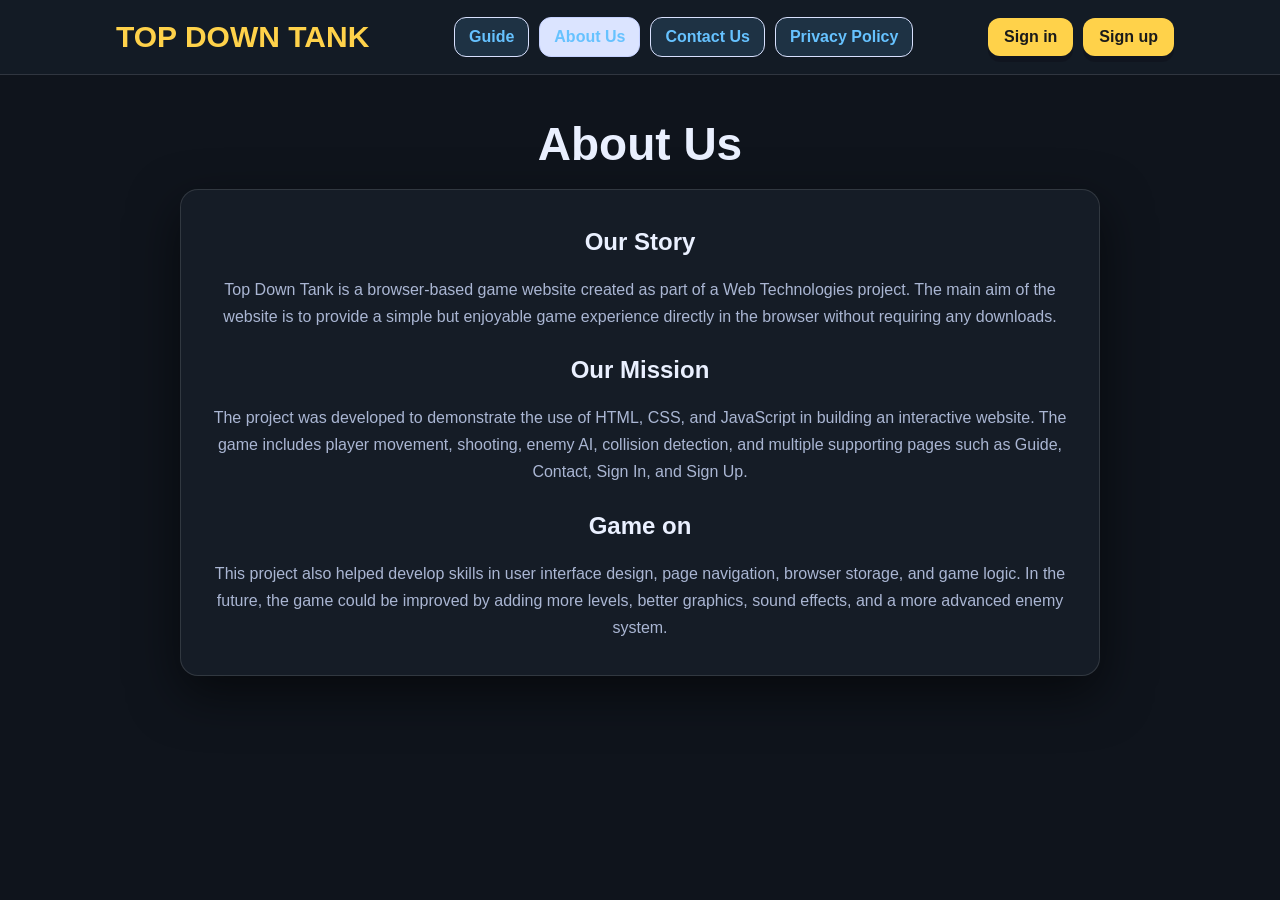
==== about.html @ 3e68424d "Add files via upload" ====
<!doctype html>
<html lang="en">
<head>
  <meta charset="utf-8" />
  <meta name="viewport" content="width=device-width,initial-scale=1" />
  <title>About Us</title>
  <link rel="stylesheet" href="style.css" />
</head>
<body>

<header class="header">
  <div class="header-inner">
    <a class="brand" href="index.html">TOP DOWN TANK</a>

    <nav class="nav">
      <a href="guide.html">Guide</a>
      <a class="active" href="about.html">About Us</a>
      <a href="contact.html">Contact Us</a>
      <a href="privacy.html">Privacy Policy</a>
    </nav>

    <div class="auth">
      <a class="pill" href="signin.html">Sign in</a>
      <a class="pill" href="signup.html">Sign up</a>
    </div>
  </div>
</header>

<main class="main">
  <div class="page">
    <div class="page-title">About Us</div>

    <div class="card" style="text-align:center;">
      <h2>Our Story</h2>
      <p style="color:var(--muted); line-height:1.7;">
        Top Down Tank is a browser-based game website created as part of a Web Technologies project.
         The main aim of the website is to provide a simple but enjoyable game experience 
         directly in the browser without requiring any downloads.
      </p>

      <h2 style="margin-top:26px;">Our Mission</h2>
      <p style="color:var(--muted); line-height:1.7;">
        The project was developed to demonstrate the use of HTML, CSS, 
        and JavaScript in building an interactive website. The game includes player movement,
        shooting, enemy AI, collision detection, and multiple supporting pages such as 
        Guide, Contact, Sign In, and Sign Up.
      </p>

      <h2 style="margin-top:26px;">Game on</h2>
      <p style="color:var(--muted); line-height:1.7;">
        This project also helped develop skills in user interface design, page navigation,
        browser storage, and game logic. In the future, the game could be improved by adding 
        more levels, better graphics, sound effects, and a more advanced enemy system.
      </p>
    </div>
  </div>
</main>



</body>
</html>
---- style.css ----
:root{
  /* Backgrounds */
  --bg:#0f141c;          /* page background (dark like game) */
  --card:#151c26;        /* cards/nav background */
  --text:#eaf0ff;        /* main text */
  --muted:#aab6d3;       /* muted text */
  --line:rgba(255,255,255,0.12);
  --shadow: 0 18px 50px rgba(0,0,0,0.55);

  /* Tabs (nav buttons) */
  --tab:rgba(102,194,255,0.14);   /* blue glow */
  --tabText:#66c2ff;              /* player blue */
  --tabHover:rgba(102,194,255,0.22);

  /* Buttons */
  --btn:#ffd24a;        /* gold like bullets */
  --btnText:#1a1a1a;    /* dark text on gold */

  --radius:18px;
}

*{ box-sizing:border-box; }
body{
  margin:0;
  font-family: Arial, sans-serif;
  background: var(--bg);
  color: var(--text);
}

/* ---------- Header ---------- */
.header{
  background: rgba(21,28,38,0.95);
  border-bottom: 1px solid var(--line);
  backdrop-filter: blur(8px);
}

.header-inner{
  max-width: 1100px;
  margin: 0 auto;
  padding: 14px 16px;
  display:flex;
  align-items:center;
  gap: 14px;
}

/* Logo becomes a nice link */
.brand{
  font-size: 30px;
  font-weight: 900;
  color: #ffd24a;          /* nice brand color */
  text-decoration: none;   /* NOT link style */
  padding: 6px 10px;
  border-radius: 12px;
}
.brand:hover{
  background: var(--tabHover);
}

/* Nav tabs */
.nav{
  flex:1;
  display:flex;
  justify-content:center;
  align-items:center;
  gap: 10px;
}

.nav a, .dropbtn{
  text-decoration:none;  /* no underline */
  color: var(--tabText);
  background: var(--tab);
  border: 1px solid #d9e1ff;
  padding: 10px 14px;
  border-radius: 12px;
  font-weight: 900;
  font-size: 16px;
  cursor:pointer;
}

.nav a:hover, .dropbtn:hover{
  background: var(--tabHover);
}

.nav a.active{
  background:#dbe4ff;
  border-color:#c6d2ff;
}

/* Right auth buttons */
.auth{ display:flex; gap: 10px; }
.auth a{
  text-decoration:none;
}
.pill{
  background: var(--btn);
  color: var(--btnText);
  padding: 10px 16px;
  border-radius: 12px;
  font-weight: 900;
  box-shadow: 0 6px 0 rgba(0,0,0,0.18);
}
.pill:hover{ opacity: 0.92; }

/* ---------- Main Layout ---------- */
.main{
  max-width: 1100px;
  margin: 0 auto;
  padding: 22px 16px 60px;
}

/* “Wireframe style” pages */
.page{
  display:flex;
  flex-direction:column;
  align-items:center;
  gap: 18px;
}

.page-title{
  font-size: 46px;
  font-weight: 900;
  margin: 20px 0 0;
  text-align:center;
}

.card{
  width: min(920px, 96vw);
  background: var(--card);
  border: 1px solid var(--line);
  border-radius: var(--radius);
  box-shadow: var(--shadow);
  padding: 18px;
}

/* Each form row */
.contact-card .row {
  display: flex;
  flex-direction: column;
  align-items: flex-start;
  margin-bottom: 18px;
}

/* Label style */
.contact-card label {
  font-weight: bold;
  margin-bottom: 6px;
}

/* Input and textarea */
.contact-card input,
.contact-card textarea {
  width: 100%;
  padding: 12px;
  border-radius: 12px;
  border: 1px solid #ccc;
  text-align: center; /* text centered inside input */
}

.contact-card button {
  display: block;
  margin: 20px auto 0 auto;   /* auto left & right = center */
}

/* ---------- Game ---------- */
.game-card{
  width: min(920px, 96vw);
  margin: 0 auto;
  padding: 18px;
}

.game-frame{
  width: min(800px, 100%);
  margin: 0 auto;
  background:#fff;
  border: 2px solid #222;
  border-radius: 18px;
  padding: 14px;
}

.game-area{
  position:relative;
  border: 2px solid #222;
  border-radius: 14px;
  overflow:hidden;
  background:#0b1018;
}

canvas{
  width:100%;
  height:auto;
  display:block;
  image-rendering: pixelated;
}

/* Start menu overlay */
.overlay{
  position:absolute;
  inset:0;
  display:grid;
  place-items:center;
  background: rgba(0,0,0,0.55);
}
.hidden{ display:none; }

.overlay-box{
  width: min(420px, 92%);
  background: rgba(20,25,34,0.92);
  border: 1px solid rgba(255,255,255,0.15);
  border-radius: 16px;
  padding: 16px;
  text-align:center;
  color:#fff;
}

.overlay-title{
  font-size: 26px;
  font-weight: 900;
  letter-spacing: 1px;
}
.overlay-sub{
  margin-top: 6px;
  margin-bottom: 12px;
  color: rgba(255,255,255,0.75);
  font-size: 13px;
}

.bigbtn{
  width: 100%;
  padding: 12px 12px;
  border-radius: 12px;
  font-weight: 900;
  border: 1px solid rgba(255,255,255,0.16);
  cursor:pointer;
  margin: 6px 0;
  color:#fff;
  background: rgba(255,210,74,0.18);
}
.bigbtn:hover{ background: rgba(255,210,74,0.24); }

.bigbtn.gray{
  background: rgba(255,255,255,0.10);
}
.bigbtn.gray:hover{ background: rgba(255,255,255,0.14); }

.overlay-hint{
  margin-top: 10px;
  font-size: 12px;
  color: rgba(255,255,255,0.75);
}

/* Info panel under game */
.info-card{
  width: min(920px, 96vw);
  margin: 14px auto 0;
  background: var(--card);
  color: #e8f1ff;
}

.info-top{
  display:flex;
  justify-content:space-between;
  align-items:center;
  gap: 10px;
  flex-wrap: wrap;
  margin-bottom: 10px;
}

.badge{
  background:#111;
  color:#fff;
  padding: 8px 12px;
  border-radius: 999px;
  font-weight: 900;
  font-size: 13px;
}

.info-grid{
  display:grid;
  grid-template-columns: 1fr 1fr;
  gap: 12px;
}

.mini{
  border: 1px solid var(--line);
  border-radius: 14px;
  padding: 12px;
  background: var(--line);
}

.mini h3{
  margin: 0 0 10px;
  font-size: 16px;
}

.line{
  margin: 6px 0;
  color: var(--muted);
  font-size: 14px;
}

.line b{
  color:#66c2ff;
  font-weight:900;
}

.stat{
  margin: 7px 0;
  font-size: 14px;
}

.btn-row{
  margin-top: 10px;
  display:flex;
  gap: 10px;
  flex-wrap: wrap;
}
.smallbtn{
  padding: 10px 14px;
  border-radius: 12px;
  border: 1px solid #cfd6e6;
  background:#fff;
  font-weight: 900;
  cursor:pointer;
}
.smallbtn:hover{ background:#f4f6ff; }

/* ---------- Forms (Contact / Sign in / Sign up) ---------- */
.form{
  width: min(520px, 92vw);
  margin: 0 auto;
  display:flex;
  flex-direction:column;
  gap: 12px;
  padding-top: 8px;
  
}


label{ font-weight: 900; }
input, textarea{
  padding: 12px;
  border-radius: 12px;
  border: 1px solid #cfd6e6;
  font-size: 16px;
  background-color: #d6deea;;
}
textarea{ min-height: 120px; resize: vertical; }

.form-actions{
  display:flex;
  gap: 12px;
  flex-wrap: wrap;
  align-items:center;
}

.primary{
  background:#fff;
  color:black;
  border:none;
  padding: 12px 16px;
  border-radius: 12px;
  font-weight: 900;
  cursor:pointer;
}

.primary:hover{ opacity: 0.92; }

.link{
  color:#2346d9;
  font-weight: 900;
  text-decoration:none;
}
.link:hover{ text-decoration: underline; }

/* Mobile */
@media (max-width: 750px){
  .nav{ flex-wrap: wrap; justify-content:flex-start; }
  .brand{ font-size: 26px; }
  .page-title{ font-size: 36px; }
  .info-grid{ grid-template-columns: 1fr; }
}

.page .form-actions{
  display: block !important;
  text-align: center;
}

.page .primary{
  display: block;
  margin: 0 auto 12px auto;
}

/* Reduce spacing only for sign pages */
.auth-card .row{
  margin-bottom: 8px;   /* smaller than contact */
}
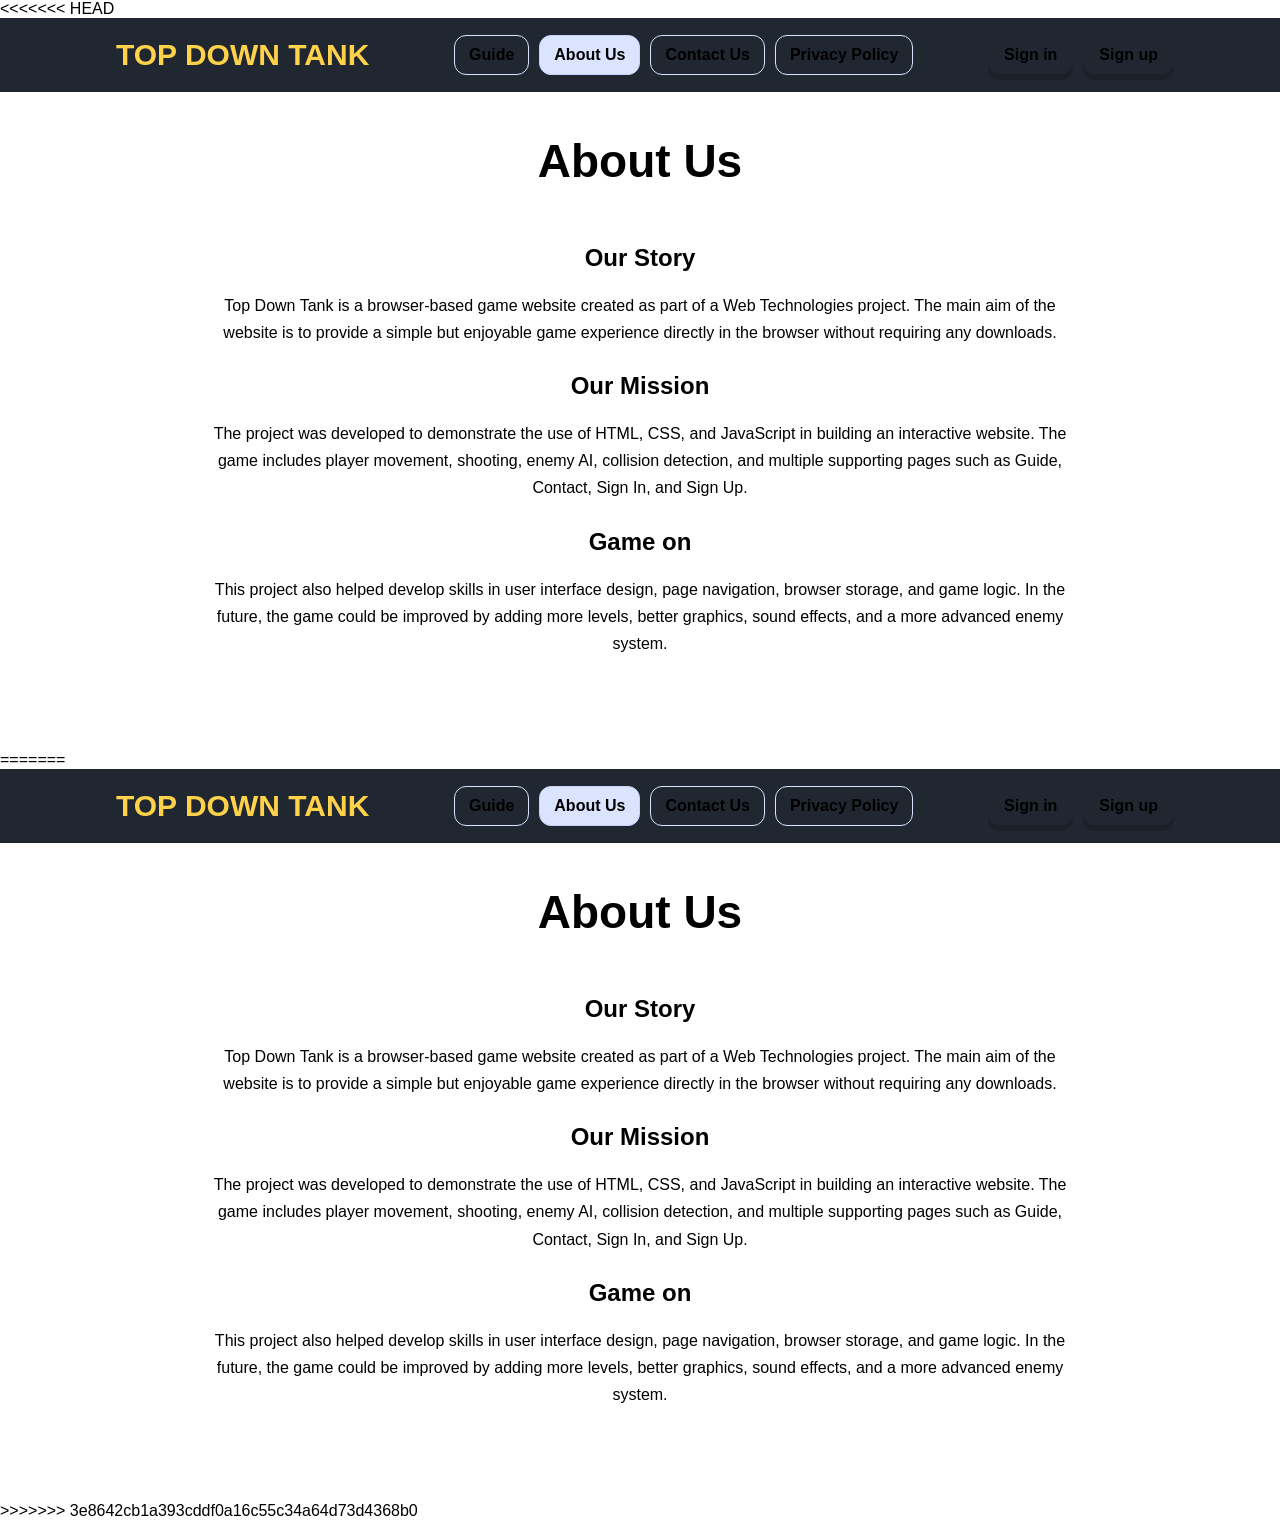
==== commit 856cb305: "Resolve merge conflicts and keep local project version" ====
--- a/about.html
+++ b/about.html
@@ -1,62 +1,126 @@
-<!doctype html>
-<html lang="en">
-<head>
-  <meta charset="utf-8" />
-  <meta name="viewport" content="width=device-width,initial-scale=1" />
-  <title>About Us</title>
-  <link rel="stylesheet" href="style.css" />
-</head>
-<body>
-
-<header class="header">
-  <div class="header-inner">
-    <a class="brand" href="index.html">TOP DOWN TANK</a>
-
-    <nav class="nav">
-      <a href="guide.html">Guide</a>
-      <a class="active" href="about.html">About Us</a>
-      <a href="contact.html">Contact Us</a>
-      <a href="privacy.html">Privacy Policy</a>
-    </nav>
-
-    <div class="auth">
-      <a class="pill" href="signin.html">Sign in</a>
-      <a class="pill" href="signup.html">Sign up</a>
-    </div>
-  </div>
-</header>
-
-<main class="main">
-  <div class="page">
-    <div class="page-title">About Us</div>
-
-    <div class="card" style="text-align:center;">
-      <h2>Our Story</h2>
-      <p style="color:var(--muted); line-height:1.7;">
-        Top Down Tank is a browser-based game website created as part of a Web Technologies project.
-         The main aim of the website is to provide a simple but enjoyable game experience 
-         directly in the browser without requiring any downloads.
-      </p>
-
-      <h2 style="margin-top:26px;">Our Mission</h2>
-      <p style="color:var(--muted); line-height:1.7;">
-        The project was developed to demonstrate the use of HTML, CSS, 
-        and JavaScript in building an interactive website. The game includes player movement,
-        shooting, enemy AI, collision detection, and multiple supporting pages such as 
-        Guide, Contact, Sign In, and Sign Up.
-      </p>
-
-      <h2 style="margin-top:26px;">Game on</h2>
-      <p style="color:var(--muted); line-height:1.7;">
-        This project also helped develop skills in user interface design, page navigation,
-        browser storage, and game logic. In the future, the game could be improved by adding 
-        more levels, better graphics, sound effects, and a more advanced enemy system.
-      </p>
-    </div>
-  </div>
-</main>
-
-
-
-</body>
+<<<<<<< HEAD
+<!doctype html>
+<html lang="en">
+<head>
+  <meta charset="utf-8" />
+  <meta name="viewport" content="width=device-width,initial-scale=1" />
+  <title>About Us</title>
+  <link rel="stylesheet" href="style.css" />
+</head>
+<body>
+
+<header class="header">
+  <div class="header-inner">
+    <a class="brand" href="index.html">TOP DOWN TANK</a>
+
+    <nav class="nav">
+      <a href="guide.html">Guide</a>
+      <a class="active" href="about.html">About Us</a>
+      <a href="contact.html">Contact Us</a>
+      <a href="privacy.html">Privacy Policy</a>
+    </nav>
+
+    <div class="auth">
+      <a class="pill" href="signin.html">Sign in</a>
+      <a class="pill" href="signup.html">Sign up</a>
+    </div>
+  </div>
+</header>
+
+<main class="main">
+  <div class="page">
+    <div class="page-title">About Us</div>
+
+    <div class="card" style="text-align:center;">
+      <h2>Our Story</h2>
+      <p style="color:var(--muted); line-height:1.7;">
+        Top Down Tank is a browser-based game website created as part of a Web Technologies project.
+         The main aim of the website is to provide a simple but enjoyable game experience 
+         directly in the browser without requiring any downloads.
+      </p>
+
+      <h2 style="margin-top:26px;">Our Mission</h2>
+      <p style="color:var(--muted); line-height:1.7;">
+        The project was developed to demonstrate the use of HTML, CSS, 
+        and JavaScript in building an interactive website. The game includes player movement,
+        shooting, enemy AI, collision detection, and multiple supporting pages such as 
+        Guide, Contact, Sign In, and Sign Up.
+      </p>
+
+      <h2 style="margin-top:26px;">Game on</h2>
+      <p style="color:var(--muted); line-height:1.7;">
+        This project also helped develop skills in user interface design, page navigation,
+        browser storage, and game logic. In the future, the game could be improved by adding 
+        more levels, better graphics, sound effects, and a more advanced enemy system.
+      </p>
+    </div>
+  </div>
+</main>
+
+
+
+</body>
+=======
+<!doctype html>
+<html lang="en">
+<head>
+  <meta charset="utf-8" />
+  <meta name="viewport" content="width=device-width,initial-scale=1" />
+  <title>About Us</title>
+  <link rel="stylesheet" href="style.css" />
+</head>
+<body>
+
+<header class="header">
+  <div class="header-inner">
+    <a class="brand" href="index.html">TOP DOWN TANK</a>
+
+    <nav class="nav">
+      <a href="guide.html">Guide</a>
+      <a class="active" href="about.html">About Us</a>
+      <a href="contact.html">Contact Us</a>
+      <a href="privacy.html">Privacy Policy</a>
+    </nav>
+
+    <div class="auth">
+      <a class="pill" href="signin.html">Sign in</a>
+      <a class="pill" href="signup.html">Sign up</a>
+    </div>
+  </div>
+</header>
+
+<main class="main">
+  <div class="page">
+    <div class="page-title">About Us</div>
+
+    <div class="card" style="text-align:center;">
+      <h2>Our Story</h2>
+      <p style="color:var(--muted); line-height:1.7;">
+        Top Down Tank is a browser-based game website created as part of a Web Technologies project.
+         The main aim of the website is to provide a simple but enjoyable game experience 
+         directly in the browser without requiring any downloads.
+      </p>
+
+      <h2 style="margin-top:26px;">Our Mission</h2>
+      <p style="color:var(--muted); line-height:1.7;">
+        The project was developed to demonstrate the use of HTML, CSS, 
+        and JavaScript in building an interactive website. The game includes player movement,
+        shooting, enemy AI, collision detection, and multiple supporting pages such as 
+        Guide, Contact, Sign In, and Sign Up.
+      </p>
+
+      <h2 style="margin-top:26px;">Game on</h2>
+      <p style="color:var(--muted); line-height:1.7;">
+        This project also helped develop skills in user interface design, page navigation,
+        browser storage, and game logic. In the future, the game could be improved by adding 
+        more levels, better graphics, sound effects, and a more advanced enemy system.
+      </p>
+    </div>
+  </div>
+</main>
+
+
+
+</body>
+>>>>>>> 3e8642cb1a393cddf0a16c55c34a64d73d4368b0
 </html>
--- a/style.css
+++ b/style.css
@@ -1,396 +1,794 @@
-:root{
-  /* Backgrounds */
-  --bg:#0f141c;          /* page background (dark like game) */
-  --card:#151c26;        /* cards/nav background */
-  --text:#eaf0ff;        /* main text */
-  --muted:#aab6d3;       /* muted text */
-  --line:rgba(255,255,255,0.12);
-  --shadow: 0 18px 50px rgba(0,0,0,0.55);
-
-  /* Tabs (nav buttons) */
-  --tab:rgba(102,194,255,0.14);   /* blue glow */
-  --tabText:#66c2ff;              /* player blue */
-  --tabHover:rgba(102,194,255,0.22);
-
-  /* Buttons */
-  --btn:#ffd24a;        /* gold like bullets */
-  --btnText:#1a1a1a;    /* dark text on gold */
-
-  --radius:18px;
-}
-
-*{ box-sizing:border-box; }
-body{
-  margin:0;
-  font-family: Arial, sans-serif;
-  background: var(--bg);
-  color: var(--text);
-}
-
-/* ---------- Header ---------- */
-.header{
-  background: rgba(21,28,38,0.95);
-  border-bottom: 1px solid var(--line);
-  backdrop-filter: blur(8px);
-}
-
-.header-inner{
-  max-width: 1100px;
-  margin: 0 auto;
-  padding: 14px 16px;
-  display:flex;
-  align-items:center;
-  gap: 14px;
-}
-
-/* Logo becomes a nice link */
-.brand{
-  font-size: 30px;
-  font-weight: 900;
-  color: #ffd24a;          /* nice brand color */
-  text-decoration: none;   /* NOT link style */
-  padding: 6px 10px;
-  border-radius: 12px;
-}
-.brand:hover{
-  background: var(--tabHover);
-}
-
-/* Nav tabs */
-.nav{
-  flex:1;
-  display:flex;
-  justify-content:center;
-  align-items:center;
-  gap: 10px;
-}
-
-.nav a, .dropbtn{
-  text-decoration:none;  /* no underline */
-  color: var(--tabText);
-  background: var(--tab);
-  border: 1px solid #d9e1ff;
-  padding: 10px 14px;
-  border-radius: 12px;
-  font-weight: 900;
-  font-size: 16px;
-  cursor:pointer;
-}
-
-.nav a:hover, .dropbtn:hover{
-  background: var(--tabHover);
-}
-
-.nav a.active{
-  background:#dbe4ff;
-  border-color:#c6d2ff;
-}
-
-/* Right auth buttons */
-.auth{ display:flex; gap: 10px; }
-.auth a{
-  text-decoration:none;
-}
-.pill{
-  background: var(--btn);
-  color: var(--btnText);
-  padding: 10px 16px;
-  border-radius: 12px;
-  font-weight: 900;
-  box-shadow: 0 6px 0 rgba(0,0,0,0.18);
-}
-.pill:hover{ opacity: 0.92; }
-
-/* ---------- Main Layout ---------- */
-.main{
-  max-width: 1100px;
-  margin: 0 auto;
-  padding: 22px 16px 60px;
-}
-
-/* “Wireframe style” pages */
-.page{
-  display:flex;
-  flex-direction:column;
-  align-items:center;
-  gap: 18px;
-}
-
-.page-title{
-  font-size: 46px;
-  font-weight: 900;
-  margin: 20px 0 0;
-  text-align:center;
-}
-
-.card{
-  width: min(920px, 96vw);
-  background: var(--card);
-  border: 1px solid var(--line);
-  border-radius: var(--radius);
-  box-shadow: var(--shadow);
-  padding: 18px;
-}
-
-/* Each form row */
-.contact-card .row {
-  display: flex;
-  flex-direction: column;
-  align-items: flex-start;
-  margin-bottom: 18px;
-}
-
-/* Label style */
-.contact-card label {
-  font-weight: bold;
-  margin-bottom: 6px;
-}
-
-/* Input and textarea */
-.contact-card input,
-.contact-card textarea {
-  width: 100%;
-  padding: 12px;
-  border-radius: 12px;
-  border: 1px solid #ccc;
-  text-align: center; /* text centered inside input */
-}
-
-.contact-card button {
-  display: block;
-  margin: 20px auto 0 auto;   /* auto left & right = center */
-}
-
-/* ---------- Game ---------- */
-.game-card{
-  width: min(920px, 96vw);
-  margin: 0 auto;
-  padding: 18px;
-}
-
-.game-frame{
-  width: min(800px, 100%);
-  margin: 0 auto;
-  background:#fff;
-  border: 2px solid #222;
-  border-radius: 18px;
-  padding: 14px;
-}
-
-.game-area{
-  position:relative;
-  border: 2px solid #222;
-  border-radius: 14px;
-  overflow:hidden;
-  background:#0b1018;
-}
-
-canvas{
-  width:100%;
-  height:auto;
-  display:block;
-  image-rendering: pixelated;
-}
-
-/* Start menu overlay */
-.overlay{
-  position:absolute;
-  inset:0;
-  display:grid;
-  place-items:center;
-  background: rgba(0,0,0,0.55);
-}
-.hidden{ display:none; }
-
-.overlay-box{
-  width: min(420px, 92%);
-  background: rgba(20,25,34,0.92);
-  border: 1px solid rgba(255,255,255,0.15);
-  border-radius: 16px;
-  padding: 16px;
-  text-align:center;
-  color:#fff;
-}
-
-.overlay-title{
-  font-size: 26px;
-  font-weight: 900;
-  letter-spacing: 1px;
-}
-.overlay-sub{
-  margin-top: 6px;
-  margin-bottom: 12px;
-  color: rgba(255,255,255,0.75);
-  font-size: 13px;
-}
-
-.bigbtn{
-  width: 100%;
-  padding: 12px 12px;
-  border-radius: 12px;
-  font-weight: 900;
-  border: 1px solid rgba(255,255,255,0.16);
-  cursor:pointer;
-  margin: 6px 0;
-  color:#fff;
-  background: rgba(255,210,74,0.18);
-}
-.bigbtn:hover{ background: rgba(255,210,74,0.24); }
-
-.bigbtn.gray{
-  background: rgba(255,255,255,0.10);
-}
-.bigbtn.gray:hover{ background: rgba(255,255,255,0.14); }
-
-.overlay-hint{
-  margin-top: 10px;
-  font-size: 12px;
-  color: rgba(255,255,255,0.75);
-}
-
-/* Info panel under game */
-.info-card{
-  width: min(920px, 96vw);
-  margin: 14px auto 0;
-  background: var(--card);
-  color: #e8f1ff;
-}
-
-.info-top{
-  display:flex;
-  justify-content:space-between;
-  align-items:center;
-  gap: 10px;
-  flex-wrap: wrap;
-  margin-bottom: 10px;
-}
-
-.badge{
-  background:#111;
-  color:#fff;
-  padding: 8px 12px;
-  border-radius: 999px;
-  font-weight: 900;
-  font-size: 13px;
-}
-
-.info-grid{
-  display:grid;
-  grid-template-columns: 1fr 1fr;
-  gap: 12px;
-}
-
-.mini{
-  border: 1px solid var(--line);
-  border-radius: 14px;
-  padding: 12px;
-  background: var(--line);
-}
-
-.mini h3{
-  margin: 0 0 10px;
-  font-size: 16px;
-}
-
-.line{
-  margin: 6px 0;
-  color: var(--muted);
-  font-size: 14px;
-}
-
-.line b{
-  color:#66c2ff;
-  font-weight:900;
-}
-
-.stat{
-  margin: 7px 0;
-  font-size: 14px;
-}
-
-.btn-row{
-  margin-top: 10px;
-  display:flex;
-  gap: 10px;
-  flex-wrap: wrap;
-}
-.smallbtn{
-  padding: 10px 14px;
-  border-radius: 12px;
-  border: 1px solid #cfd6e6;
-  background:#fff;
-  font-weight: 900;
-  cursor:pointer;
-}
-.smallbtn:hover{ background:#f4f6ff; }
-
-/* ---------- Forms (Contact / Sign in / Sign up) ---------- */
-.form{
-  width: min(520px, 92vw);
-  margin: 0 auto;
-  display:flex;
-  flex-direction:column;
-  gap: 12px;
-  padding-top: 8px;
-  
-}
-
-
-label{ font-weight: 900; }
-input, textarea{
-  padding: 12px;
-  border-radius: 12px;
-  border: 1px solid #cfd6e6;
-  font-size: 16px;
-  background-color: #d6deea;;
-}
-textarea{ min-height: 120px; resize: vertical; }
-
-.form-actions{
-  display:flex;
-  gap: 12px;
-  flex-wrap: wrap;
-  align-items:center;
-}
-
-.primary{
-  background:#fff;
-  color:black;
-  border:none;
-  padding: 12px 16px;
-  border-radius: 12px;
-  font-weight: 900;
-  cursor:pointer;
-}
-
-.primary:hover{ opacity: 0.92; }
-
-.link{
-  color:#2346d9;
-  font-weight: 900;
-  text-decoration:none;
-}
-.link:hover{ text-decoration: underline; }
-
-/* Mobile */
-@media (max-width: 750px){
-  .nav{ flex-wrap: wrap; justify-content:flex-start; }
-  .brand{ font-size: 26px; }
-  .page-title{ font-size: 36px; }
-  .info-grid{ grid-template-columns: 1fr; }
-}
-
-.page .form-actions{
-  display: block !important;
-  text-align: center;
-}
-
-.page .primary{
-  display: block;
-  margin: 0 auto 12px auto;
-}
-
-/* Reduce spacing only for sign pages */
-.auth-card .row{
-  margin-bottom: 8px;   /* smaller than contact */
+<<<<<<< HEAD
+:root{
+  /* Backgrounds */
+  --bg:#0f141c;          /* page background (dark like game) */
+  --card:#151c26;        /* cards/nav background */
+  --text:#eaf0ff;        /* main text */
+  --muted:#aab6d3;       /* muted text */
+  --line:rgba(255,255,255,0.12);
+  --shadow: 0 18px 50px rgba(0,0,0,0.55);
+
+  /* Tabs (nav buttons) */
+  --tab:rgba(102,194,255,0.14);   /* blue glow */
+  --tabText:#66c2ff;              /* player blue */
+  --tabHover:rgba(102,194,255,0.22);
+
+  /* Buttons */
+  --btn:#ffd24a;        /* gold like bullets */
+  --btnText:#1a1a1a;    /* dark text on gold */
+
+  --radius:18px;
+}
+
+*{ box-sizing:border-box; }
+body{
+  margin:0;
+  font-family: Arial, sans-serif;
+  background: var(--bg);
+  color: var(--text);
+}
+
+/* ---------- Header ---------- */
+.header{
+  background: rgba(21,28,38,0.95);
+  border-bottom: 1px solid var(--line);
+  backdrop-filter: blur(8px);
+}
+
+.header-inner{
+  max-width: 1100px;
+  margin: 0 auto;
+  padding: 14px 16px;
+  display:flex;
+  align-items:center;
+  gap: 14px;
+}
+
+/* Logo becomes a nice link */
+.brand{
+  font-size: 30px;
+  font-weight: 900;
+  color: #ffd24a;          /* nice brand color */
+  text-decoration: none;   /* NOT link style */
+  padding: 6px 10px;
+  border-radius: 12px;
+}
+.brand:hover{
+  background: var(--tabHover);
+}
+
+/* Nav tabs */
+.nav{
+  flex:1;
+  display:flex;
+  justify-content:center;
+  align-items:center;
+  gap: 10px;
+}
+
+.nav a, .dropbtn{
+  text-decoration:none;  /* no underline */
+  color: var(--tabText);
+  background: var(--tab);
+  border: 1px solid #d9e1ff;
+  padding: 10px 14px;
+  border-radius: 12px;
+  font-weight: 900;
+  font-size: 16px;
+  cursor:pointer;
+}
+
+.nav a:hover, .dropbtn:hover{
+  background: var(--tabHover);
+}
+
+.nav a.active{
+  background:#dbe4ff;
+  border-color:#c6d2ff;
+}
+
+/* Right auth buttons */
+.auth{ display:flex; gap: 10px; }
+.auth a{
+  text-decoration:none;
+}
+.pill{
+  background: var(--btn);
+  color: var(--btnText);
+  padding: 10px 16px;
+  border-radius: 12px;
+  font-weight: 900;
+  box-shadow: 0 6px 0 rgba(0,0,0,0.18);
+}
+.pill:hover{ opacity: 0.92; }
+
+/* ---------- Main Layout ---------- */
+.main{
+  max-width: 1100px;
+  margin: 0 auto;
+  padding: 22px 16px 60px;
+}
+
+/* “Wireframe style” pages */
+.page{
+  display:flex;
+  flex-direction:column;
+  align-items:center;
+  gap: 18px;
+}
+
+.page-title{
+  font-size: 46px;
+  font-weight: 900;
+  margin: 20px 0 0;
+  text-align:center;
+}
+
+.card{
+  width: min(920px, 96vw);
+  background: var(--card);
+  border: 1px solid var(--line);
+  border-radius: var(--radius);
+  box-shadow: var(--shadow);
+  padding: 18px;
+}
+
+/* Each form row */
+.contact-card .row {
+  display: flex;
+  flex-direction: column;
+  align-items: flex-start;
+  margin-bottom: 18px;
+}
+
+/* Label style */
+.contact-card label {
+  font-weight: bold;
+  margin-bottom: 6px;
+}
+
+/* Input and textarea */
+.contact-card input,
+.contact-card textarea {
+  width: 100%;
+  padding: 12px;
+  border-radius: 12px;
+  border: 1px solid #ccc;
+  text-align: center; /* text centered inside input */
+}
+
+.contact-card button {
+  display: block;
+  margin: 20px auto 0 auto;   /* auto left & right = center */
+}
+
+/* ---------- Game ---------- */
+.game-card{
+  width: min(920px, 96vw);
+  margin: 0 auto;
+  padding: 18px;
+}
+
+.game-frame{
+  width: min(800px, 100%);
+  margin: 0 auto;
+  background:#fff;
+  border: 2px solid #222;
+  border-radius: 18px;
+  padding: 14px;
+}
+
+.game-area{
+  position:relative;
+  border: 2px solid #222;
+  border-radius: 14px;
+  overflow:hidden;
+  background:#0b1018;
+}
+
+canvas{
+  width:100%;
+  height:auto;
+  display:block;
+  image-rendering: pixelated;
+}
+
+/* Start menu overlay */
+.overlay{
+  position:absolute;
+  inset:0;
+  display:grid;
+  place-items:center;
+  background: rgba(0,0,0,0.55);
+}
+.hidden{ display:none; }
+
+.overlay-box{
+  width: min(420px, 92%);
+  background: rgba(20,25,34,0.92);
+  border: 1px solid rgba(255,255,255,0.15);
+  border-radius: 16px;
+  padding: 16px;
+  text-align:center;
+  color:#fff;
+}
+
+.overlay-title{
+  font-size: 26px;
+  font-weight: 900;
+  letter-spacing: 1px;
+}
+.overlay-sub{
+  margin-top: 6px;
+  margin-bottom: 12px;
+  color: rgba(255,255,255,0.75);
+  font-size: 13px;
+}
+
+.bigbtn{
+  width: 100%;
+  padding: 12px 12px;
+  border-radius: 12px;
+  font-weight: 900;
+  border: 1px solid rgba(255,255,255,0.16);
+  cursor:pointer;
+  margin: 6px 0;
+  color:#fff;
+  background: rgba(255,210,74,0.18);
+}
+.bigbtn:hover{ background: rgba(255,210,74,0.24); }
+
+.bigbtn.gray{
+  background: rgba(255,255,255,0.10);
+}
+.bigbtn.gray:hover{ background: rgba(255,255,255,0.14); }
+
+.overlay-hint{
+  margin-top: 10px;
+  font-size: 12px;
+  color: rgba(255,255,255,0.75);
+}
+
+/* Info panel under game */
+.info-card{
+  width: min(920px, 96vw);
+  margin: 14px auto 0;
+  background: var(--card);
+  color: #e8f1ff;
+}
+
+.info-top{
+  display:flex;
+  justify-content:space-between;
+  align-items:center;
+  gap: 10px;
+  flex-wrap: wrap;
+  margin-bottom: 10px;
+}
+
+.badge{
+  background:#111;
+  color:#fff;
+  padding: 8px 12px;
+  border-radius: 999px;
+  font-weight: 900;
+  font-size: 13px;
+}
+
+.info-grid{
+  display:grid;
+  grid-template-columns: 1fr 1fr;
+  gap: 12px;
+}
+
+.mini{
+  border: 1px solid var(--line);
+  border-radius: 14px;
+  padding: 12px;
+  background: var(--line);
+}
+
+.mini h3{
+  margin: 0 0 10px;
+  font-size: 16px;
+}
+
+.line{
+  margin: 6px 0;
+  color: var(--muted);
+  font-size: 14px;
+}
+
+.line b{
+  color:#66c2ff;
+  font-weight:900;
+}
+
+.stat{
+  margin: 7px 0;
+  font-size: 14px;
+}
+
+.btn-row{
+  margin-top: 10px;
+  display:flex;
+  gap: 10px;
+  flex-wrap: wrap;
+}
+.smallbtn{
+  padding: 10px 14px;
+  border-radius: 12px;
+  border: 1px solid #cfd6e6;
+  background:#fff;
+  font-weight: 900;
+  cursor:pointer;
+}
+.smallbtn:hover{ background:#f4f6ff; }
+
+/* ---------- Forms (Contact / Sign in / Sign up) ---------- */
+.form{
+  width: min(520px, 92vw);
+  margin: 0 auto;
+  display:flex;
+  flex-direction:column;
+  gap: 12px;
+  padding-top: 8px;
+  
+}
+
+
+label{ font-weight: 900; }
+input, textarea{
+  padding: 12px;
+  border-radius: 12px;
+  border: 1px solid #cfd6e6;
+  font-size: 16px;
+  background-color: #d6deea;;
+}
+textarea{ min-height: 120px; resize: vertical; }
+
+.form-actions{
+  display:flex;
+  gap: 12px;
+  flex-wrap: wrap;
+  align-items:center;
+}
+
+.primary{
+  background:#fff;
+  color:black;
+  border:none;
+  padding: 12px 16px;
+  border-radius: 12px;
+  font-weight: 900;
+  cursor:pointer;
+}
+
+.primary:hover{ opacity: 0.92; }
+
+.link{
+  color:#2346d9;
+  font-weight: 900;
+  text-decoration:none;
+}
+.link:hover{ text-decoration: underline; }
+
+/* Mobile */
+@media (max-width: 750px){
+  .nav{ flex-wrap: wrap; justify-content:flex-start; }
+  .brand{ font-size: 26px; }
+  .page-title{ font-size: 36px; }
+  .info-grid{ grid-template-columns: 1fr; }
+}
+
+.page .form-actions{
+  display: block !important;
+  text-align: center;
+}
+
+.page .primary{
+  display: block;
+  margin: 0 auto 12px auto;
+}
+
+/* Reduce spacing only for sign pages */
+.auth-card .row{
+  margin-bottom: 8px;   /* smaller than contact */
+=======
+:root{
+  /* Backgrounds */
+  --bg:#0f141c;          /* page background (dark like game) */
+  --card:#151c26;        /* cards/nav background */
+  --text:#eaf0ff;        /* main text */
+  --muted:#aab6d3;       /* muted text */
+  --line:rgba(255,255,255,0.12);
+  --shadow: 0 18px 50px rgba(0,0,0,0.55);
+
+  /* Tabs (nav buttons) */
+  --tab:rgba(102,194,255,0.14);   /* blue glow */
+  --tabText:#66c2ff;              /* player blue */
+  --tabHover:rgba(102,194,255,0.22);
+
+  /* Buttons */
+  --btn:#ffd24a;        /* gold like bullets */
+  --btnText:#1a1a1a;    /* dark text on gold */
+
+  --radius:18px;
+}
+
+*{ box-sizing:border-box; }
+body{
+  margin:0;
+  font-family: Arial, sans-serif;
+  background: var(--bg);
+  color: var(--text);
+}
+
+/* ---------- Header ---------- */
+.header{
+  background: rgba(21,28,38,0.95);
+  border-bottom: 1px solid var(--line);
+  backdrop-filter: blur(8px);
+}
+
+.header-inner{
+  max-width: 1100px;
+  margin: 0 auto;
+  padding: 14px 16px;
+  display:flex;
+  align-items:center;
+  gap: 14px;
+}
+
+/* Logo becomes a nice link */
+.brand{
+  font-size: 30px;
+  font-weight: 900;
+  color: #ffd24a;          /* nice brand color */
+  text-decoration: none;   /* NOT link style */
+  padding: 6px 10px;
+  border-radius: 12px;
+}
+.brand:hover{
+  background: var(--tabHover);
+}
+
+/* Nav tabs */
+.nav{
+  flex:1;
+  display:flex;
+  justify-content:center;
+  align-items:center;
+  gap: 10px;
+}
+
+.nav a, .dropbtn{
+  text-decoration:none;  /* no underline */
+  color: var(--tabText);
+  background: var(--tab);
+  border: 1px solid #d9e1ff;
+  padding: 10px 14px;
+  border-radius: 12px;
+  font-weight: 900;
+  font-size: 16px;
+  cursor:pointer;
+}
+
+.nav a:hover, .dropbtn:hover{
+  background: var(--tabHover);
+}
+
+.nav a.active{
+  background:#dbe4ff;
+  border-color:#c6d2ff;
+}
+
+/* Right auth buttons */
+.auth{ display:flex; gap: 10px; }
+.auth a{
+  text-decoration:none;
+}
+.pill{
+  background: var(--btn);
+  color: var(--btnText);
+  padding: 10px 16px;
+  border-radius: 12px;
+  font-weight: 900;
+  box-shadow: 0 6px 0 rgba(0,0,0,0.18);
+}
+.pill:hover{ opacity: 0.92; }
+
+/* ---------- Main Layout ---------- */
+.main{
+  max-width: 1100px;
+  margin: 0 auto;
+  padding: 22px 16px 60px;
+}
+
+/* “Wireframe style” pages */
+.page{
+  display:flex;
+  flex-direction:column;
+  align-items:center;
+  gap: 18px;
+}
+
+.page-title{
+  font-size: 46px;
+  font-weight: 900;
+  margin: 20px 0 0;
+  text-align:center;
+}
+
+.card{
+  width: min(920px, 96vw);
+  background: var(--card);
+  border: 1px solid var(--line);
+  border-radius: var(--radius);
+  box-shadow: var(--shadow);
+  padding: 18px;
+}
+
+/* Each form row */
+.contact-card .row {
+  display: flex;
+  flex-direction: column;
+  align-items: flex-start;
+  margin-bottom: 18px;
+}
+
+/* Label style */
+.contact-card label {
+  font-weight: bold;
+  margin-bottom: 6px;
+}
+
+/* Input and textarea */
+.contact-card input,
+.contact-card textarea {
+  width: 100%;
+  padding: 12px;
+  border-radius: 12px;
+  border: 1px solid #ccc;
+  text-align: center; /* text centered inside input */
+}
+
+.contact-card button {
+  display: block;
+  margin: 20px auto 0 auto;   /* auto left & right = center */
+}
+
+/* ---------- Game ---------- */
+.game-card{
+  width: min(920px, 96vw);
+  margin: 0 auto;
+  padding: 18px;
+}
+
+.game-frame{
+  width: min(800px, 100%);
+  margin: 0 auto;
+  background:#fff;
+  border: 2px solid #222;
+  border-radius: 18px;
+  padding: 14px;
+}
+
+.game-area{
+  position:relative;
+  border: 2px solid #222;
+  border-radius: 14px;
+  overflow:hidden;
+  background:#0b1018;
+}
+
+canvas{
+  width:100%;
+  height:auto;
+  display:block;
+  image-rendering: pixelated;
+}
+
+/* Start menu overlay */
+.overlay{
+  position:absolute;
+  inset:0;
+  display:grid;
+  place-items:center;
+  background: rgba(0,0,0,0.55);
+}
+.hidden{ display:none; }
+
+.overlay-box{
+  width: min(420px, 92%);
+  background: rgba(20,25,34,0.92);
+  border: 1px solid rgba(255,255,255,0.15);
+  border-radius: 16px;
+  padding: 16px;
+  text-align:center;
+  color:#fff;
+}
+
+.overlay-title{
+  font-size: 26px;
+  font-weight: 900;
+  letter-spacing: 1px;
+}
+.overlay-sub{
+  margin-top: 6px;
+  margin-bottom: 12px;
+  color: rgba(255,255,255,0.75);
+  font-size: 13px;
+}
+
+.bigbtn{
+  width: 100%;
+  padding: 12px 12px;
+  border-radius: 12px;
+  font-weight: 900;
+  border: 1px solid rgba(255,255,255,0.16);
+  cursor:pointer;
+  margin: 6px 0;
+  color:#fff;
+  background: rgba(255,210,74,0.18);
+}
+.bigbtn:hover{ background: rgba(255,210,74,0.24); }
+
+.bigbtn.gray{
+  background: rgba(255,255,255,0.10);
+}
+.bigbtn.gray:hover{ background: rgba(255,255,255,0.14); }
+
+.overlay-hint{
+  margin-top: 10px;
+  font-size: 12px;
+  color: rgba(255,255,255,0.75);
+}
+
+/* Info panel under game */
+.info-card{
+  width: min(920px, 96vw);
+  margin: 14px auto 0;
+  background: var(--card);
+  color: #e8f1ff;
+}
+
+.info-top{
+  display:flex;
+  justify-content:space-between;
+  align-items:center;
+  gap: 10px;
+  flex-wrap: wrap;
+  margin-bottom: 10px;
+}
+
+.badge{
+  background:#111;
+  color:#fff;
+  padding: 8px 12px;
+  border-radius: 999px;
+  font-weight: 900;
+  font-size: 13px;
+}
+
+.info-grid{
+  display:grid;
+  grid-template-columns: 1fr 1fr;
+  gap: 12px;
+}
+
+.mini{
+  border: 1px solid var(--line);
+  border-radius: 14px;
+  padding: 12px;
+  background: var(--line);
+}
+
+.mini h3{
+  margin: 0 0 10px;
+  font-size: 16px;
+}
+
+.line{
+  margin: 6px 0;
+  color: var(--muted);
+  font-size: 14px;
+}
+
+.line b{
+  color:#66c2ff;
+  font-weight:900;
+}
+
+.stat{
+  margin: 7px 0;
+  font-size: 14px;
+}
+
+.btn-row{
+  margin-top: 10px;
+  display:flex;
+  gap: 10px;
+  flex-wrap: wrap;
+}
+.smallbtn{
+  padding: 10px 14px;
+  border-radius: 12px;
+  border: 1px solid #cfd6e6;
+  background:#fff;
+  font-weight: 900;
+  cursor:pointer;
+}
+.smallbtn:hover{ background:#f4f6ff; }
+
+/* ---------- Forms (Contact / Sign in / Sign up) ---------- */
+.form{
+  width: min(520px, 92vw);
+  margin: 0 auto;
+  display:flex;
+  flex-direction:column;
+  gap: 12px;
+  padding-top: 8px;
+  
+}
+
+
+label{ font-weight: 900; }
+input, textarea{
+  padding: 12px;
+  border-radius: 12px;
+  border: 1px solid #cfd6e6;
+  font-size: 16px;
+  background-color: #d6deea;;
+}
+textarea{ min-height: 120px; resize: vertical; }
+
+.form-actions{
+  display:flex;
+  gap: 12px;
+  flex-wrap: wrap;
+  align-items:center;
+}
+
+.primary{
+  background:#fff;
+  color:black;
+  border:none;
+  padding: 12px 16px;
+  border-radius: 12px;
+  font-weight: 900;
+  cursor:pointer;
+}
+
+.primary:hover{ opacity: 0.92; }
+
+.link{
+  color:#2346d9;
+  font-weight: 900;
+  text-decoration:none;
+}
+.link:hover{ text-decoration: underline; }
+
+/* Mobile */
+@media (max-width: 750px){
+  .nav{ flex-wrap: wrap; justify-content:flex-start; }
+  .brand{ font-size: 26px; }
+  .page-title{ font-size: 36px; }
+  .info-grid{ grid-template-columns: 1fr; }
+}
+
+.page .form-actions{
+  display: block !important;
+  text-align: center;
+}
+
+.page .primary{
+  display: block;
+  margin: 0 auto 12px auto;
+}
+
+/* Reduce spacing only for sign pages */
+.auth-card .row{
+  margin-bottom: 8px;   /* smaller than contact */
+>>>>>>> 3e8642cb1a393cddf0a16c55c34a64d73d4368b0
 }
--- a/style.css
+++ b/style.css
@@ -1,396 +1,794 @@
-:root{
-  /* Backgrounds */
-  --bg:#0f141c;          /* page background (dark like game) */
-  --card:#151c26;        /* cards/nav background */
-  --text:#eaf0ff;        /* main text */
-  --muted:#aab6d3;       /* muted text */
-  --line:rgba(255,255,255,0.12);
-  --shadow: 0 18px 50px rgba(0,0,0,0.55);
-
-  /* Tabs (nav buttons) */
-  --tab:rgba(102,194,255,0.14);   /* blue glow */
-  --tabText:#66c2ff;              /* player blue */
-  --tabHover:rgba(102,194,255,0.22);
-
-  /* Buttons */
-  --btn:#ffd24a;        /* gold like bullets */
-  --btnText:#1a1a1a;    /* dark text on gold */
-
-  --radius:18px;
-}
-
-*{ box-sizing:border-box; }
-body{
-  margin:0;
-  font-family: Arial, sans-serif;
-  background: var(--bg);
-  color: var(--text);
-}
-
-/* ---------- Header ---------- */
-.header{
-  background: rgba(21,28,38,0.95);
-  border-bottom: 1px solid var(--line);
-  backdrop-filter: blur(8px);
-}
-
-.header-inner{
-  max-width: 1100px;
-  margin: 0 auto;
-  padding: 14px 16px;
-  display:flex;
-  align-items:center;
-  gap: 14px;
-}
-
-/* Logo becomes a nice link */
-.brand{
-  font-size: 30px;
-  font-weight: 900;
-  color: #ffd24a;          /* nice brand color */
-  text-decoration: none;   /* NOT link style */
-  padding: 6px 10px;
-  border-radius: 12px;
-}
-.brand:hover{
-  background: var(--tabHover);
-}
-
-/* Nav tabs */
-.nav{
-  flex:1;
-  display:flex;
-  justify-content:center;
-  align-items:center;
-  gap: 10px;
-}
-
-.nav a, .dropbtn{
-  text-decoration:none;  /* no underline */
-  color: var(--tabText);
-  background: var(--tab);
-  border: 1px solid #d9e1ff;
-  padding: 10px 14px;
-  border-radius: 12px;
-  font-weight: 900;
-  font-size: 16px;
-  cursor:pointer;
-}
-
-.nav a:hover, .dropbtn:hover{
-  background: var(--tabHover);
-}
-
-.nav a.active{
-  background:#dbe4ff;
-  border-color:#c6d2ff;
-}
-
-/* Right auth buttons */
-.auth{ display:flex; gap: 10px; }
-.auth a{
-  text-decoration:none;
-}
-.pill{
-  background: var(--btn);
-  color: var(--btnText);
-  padding: 10px 16px;
-  border-radius: 12px;
-  font-weight: 900;
-  box-shadow: 0 6px 0 rgba(0,0,0,0.18);
-}
-.pill:hover{ opacity: 0.92; }
-
-/* ---------- Main Layout ---------- */
-.main{
-  max-width: 1100px;
-  margin: 0 auto;
-  padding: 22px 16px 60px;
-}
-
-/* “Wireframe style” pages */
-.page{
-  display:flex;
-  flex-direction:column;
-  align-items:center;
-  gap: 18px;
-}
-
-.page-title{
-  font-size: 46px;
-  font-weight: 900;
-  margin: 20px 0 0;
-  text-align:center;
-}
-
-.card{
-  width: min(920px, 96vw);
-  background: var(--card);
-  border: 1px solid var(--line);
-  border-radius: var(--radius);
-  box-shadow: var(--shadow);
-  padding: 18px;
-}
-
-/* Each form row */
-.contact-card .row {
-  display: flex;
-  flex-direction: column;
-  align-items: flex-start;
-  margin-bottom: 18px;
-}
-
-/* Label style */
-.contact-card label {
-  font-weight: bold;
-  margin-bottom: 6px;
-}
-
-/* Input and textarea */
-.contact-card input,
-.contact-card textarea {
-  width: 100%;
-  padding: 12px;
-  border-radius: 12px;
-  border: 1px solid #ccc;
-  text-align: center; /* text centered inside input */
-}
-
-.contact-card button {
-  display: block;
-  margin: 20px auto 0 auto;   /* auto left & right = center */
-}
-
-/* ---------- Game ---------- */
-.game-card{
-  width: min(920px, 96vw);
-  margin: 0 auto;
-  padding: 18px;
-}
-
-.game-frame{
-  width: min(800px, 100%);
-  margin: 0 auto;
-  background:#fff;
-  border: 2px solid #222;
-  border-radius: 18px;
-  padding: 14px;
-}
-
-.game-area{
-  position:relative;
-  border: 2px solid #222;
-  border-radius: 14px;
-  overflow:hidden;
-  background:#0b1018;
-}
-
-canvas{
-  width:100%;
-  height:auto;
-  display:block;
-  image-rendering: pixelated;
-}
-
-/* Start menu overlay */
-.overlay{
-  position:absolute;
-  inset:0;
-  display:grid;
-  place-items:center;
-  background: rgba(0,0,0,0.55);
-}
-.hidden{ display:none; }
-
-.overlay-box{
-  width: min(420px, 92%);
-  background: rgba(20,25,34,0.92);
-  border: 1px solid rgba(255,255,255,0.15);
-  border-radius: 16px;
-  padding: 16px;
-  text-align:center;
-  color:#fff;
-}
-
-.overlay-title{
-  font-size: 26px;
-  font-weight: 900;
-  letter-spacing: 1px;
-}
-.overlay-sub{
-  margin-top: 6px;
-  margin-bottom: 12px;
-  color: rgba(255,255,255,0.75);
-  font-size: 13px;
-}
-
-.bigbtn{
-  width: 100%;
-  padding: 12px 12px;
-  border-radius: 12px;
-  font-weight: 900;
-  border: 1px solid rgba(255,255,255,0.16);
-  cursor:pointer;
-  margin: 6px 0;
-  color:#fff;
-  background: rgba(255,210,74,0.18);
-}
-.bigbtn:hover{ background: rgba(255,210,74,0.24); }
-
-.bigbtn.gray{
-  background: rgba(255,255,255,0.10);
-}
-.bigbtn.gray:hover{ background: rgba(255,255,255,0.14); }
-
-.overlay-hint{
-  margin-top: 10px;
-  font-size: 12px;
-  color: rgba(255,255,255,0.75);
-}
-
-/* Info panel under game */
-.info-card{
-  width: min(920px, 96vw);
-  margin: 14px auto 0;
-  background: var(--card);
-  color: #e8f1ff;
-}
-
-.info-top{
-  display:flex;
-  justify-content:space-between;
-  align-items:center;
-  gap: 10px;
-  flex-wrap: wrap;
-  margin-bottom: 10px;
-}
-
-.badge{
-  background:#111;
-  color:#fff;
-  padding: 8px 12px;
-  border-radius: 999px;
-  font-weight: 900;
-  font-size: 13px;
-}
-
-.info-grid{
-  display:grid;
-  grid-template-columns: 1fr 1fr;
-  gap: 12px;
-}
-
-.mini{
-  border: 1px solid var(--line);
-  border-radius: 14px;
-  padding: 12px;
-  background: var(--line);
-}
-
-.mini h3{
-  margin: 0 0 10px;
-  font-size: 16px;
-}
-
-.line{
-  margin: 6px 0;
-  color: var(--muted);
-  font-size: 14px;
-}
-
-.line b{
-  color:#66c2ff;
-  font-weight:900;
-}
-
-.stat{
-  margin: 7px 0;
-  font-size: 14px;
-}
-
-.btn-row{
-  margin-top: 10px;
-  display:flex;
-  gap: 10px;
-  flex-wrap: wrap;
-}
-.smallbtn{
-  padding: 10px 14px;
-  border-radius: 12px;
-  border: 1px solid #cfd6e6;
-  background:#fff;
-  font-weight: 900;
-  cursor:pointer;
-}
-.smallbtn:hover{ background:#f4f6ff; }
-
-/* ---------- Forms (Contact / Sign in / Sign up) ---------- */
-.form{
-  width: min(520px, 92vw);
-  margin: 0 auto;
-  display:flex;
-  flex-direction:column;
-  gap: 12px;
-  padding-top: 8px;
-  
-}
-
-
-label{ font-weight: 900; }
-input, textarea{
-  padding: 12px;
-  border-radius: 12px;
-  border: 1px solid #cfd6e6;
-  font-size: 16px;
-  background-color: #d6deea;;
-}
-textarea{ min-height: 120px; resize: vertical; }
-
-.form-actions{
-  display:flex;
-  gap: 12px;
-  flex-wrap: wrap;
-  align-items:center;
-}
-
-.primary{
-  background:#fff;
-  color:black;
-  border:none;
-  padding: 12px 16px;
-  border-radius: 12px;
-  font-weight: 900;
-  cursor:pointer;
-}
-
-.primary:hover{ opacity: 0.92; }
-
-.link{
-  color:#2346d9;
-  font-weight: 900;
-  text-decoration:none;
-}
-.link:hover{ text-decoration: underline; }
-
-/* Mobile */
-@media (max-width: 750px){
-  .nav{ flex-wrap: wrap; justify-content:flex-start; }
-  .brand{ font-size: 26px; }
-  .page-title{ font-size: 36px; }
-  .info-grid{ grid-template-columns: 1fr; }
-}
-
-.page .form-actions{
-  display: block !important;
-  text-align: center;
-}
-
-.page .primary{
-  display: block;
-  margin: 0 auto 12px auto;
-}
-
-/* Reduce spacing only for sign pages */
-.auth-card .row{
-  margin-bottom: 8px;   /* smaller than contact */
+<<<<<<< HEAD
+:root{
+  /* Backgrounds */
+  --bg:#0f141c;          /* page background (dark like game) */
+  --card:#151c26;        /* cards/nav background */
+  --text:#eaf0ff;        /* main text */
+  --muted:#aab6d3;       /* muted text */
+  --line:rgba(255,255,255,0.12);
+  --shadow: 0 18px 50px rgba(0,0,0,0.55);
+
+  /* Tabs (nav buttons) */
+  --tab:rgba(102,194,255,0.14);   /* blue glow */
+  --tabText:#66c2ff;              /* player blue */
+  --tabHover:rgba(102,194,255,0.22);
+
+  /* Buttons */
+  --btn:#ffd24a;        /* gold like bullets */
+  --btnText:#1a1a1a;    /* dark text on gold */
+
+  --radius:18px;
+}
+
+*{ box-sizing:border-box; }
+body{
+  margin:0;
+  font-family: Arial, sans-serif;
+  background: var(--bg);
+  color: var(--text);
+}
+
+/* ---------- Header ---------- */
+.header{
+  background: rgba(21,28,38,0.95);
+  border-bottom: 1px solid var(--line);
+  backdrop-filter: blur(8px);
+}
+
+.header-inner{
+  max-width: 1100px;
+  margin: 0 auto;
+  padding: 14px 16px;
+  display:flex;
+  align-items:center;
+  gap: 14px;
+}
+
+/* Logo becomes a nice link */
+.brand{
+  font-size: 30px;
+  font-weight: 900;
+  color: #ffd24a;          /* nice brand color */
+  text-decoration: none;   /* NOT link style */
+  padding: 6px 10px;
+  border-radius: 12px;
+}
+.brand:hover{
+  background: var(--tabHover);
+}
+
+/* Nav tabs */
+.nav{
+  flex:1;
+  display:flex;
+  justify-content:center;
+  align-items:center;
+  gap: 10px;
+}
+
+.nav a, .dropbtn{
+  text-decoration:none;  /* no underline */
+  color: var(--tabText);
+  background: var(--tab);
+  border: 1px solid #d9e1ff;
+  padding: 10px 14px;
+  border-radius: 12px;
+  font-weight: 900;
+  font-size: 16px;
+  cursor:pointer;
+}
+
+.nav a:hover, .dropbtn:hover{
+  background: var(--tabHover);
+}
+
+.nav a.active{
+  background:#dbe4ff;
+  border-color:#c6d2ff;
+}
+
+/* Right auth buttons */
+.auth{ display:flex; gap: 10px; }
+.auth a{
+  text-decoration:none;
+}
+.pill{
+  background: var(--btn);
+  color: var(--btnText);
+  padding: 10px 16px;
+  border-radius: 12px;
+  font-weight: 900;
+  box-shadow: 0 6px 0 rgba(0,0,0,0.18);
+}
+.pill:hover{ opacity: 0.92; }
+
+/* ---------- Main Layout ---------- */
+.main{
+  max-width: 1100px;
+  margin: 0 auto;
+  padding: 22px 16px 60px;
+}
+
+/* “Wireframe style” pages */
+.page{
+  display:flex;
+  flex-direction:column;
+  align-items:center;
+  gap: 18px;
+}
+
+.page-title{
+  font-size: 46px;
+  font-weight: 900;
+  margin: 20px 0 0;
+  text-align:center;
+}
+
+.card{
+  width: min(920px, 96vw);
+  background: var(--card);
+  border: 1px solid var(--line);
+  border-radius: var(--radius);
+  box-shadow: var(--shadow);
+  padding: 18px;
+}
+
+/* Each form row */
+.contact-card .row {
+  display: flex;
+  flex-direction: column;
+  align-items: flex-start;
+  margin-bottom: 18px;
+}
+
+/* Label style */
+.contact-card label {
+  font-weight: bold;
+  margin-bottom: 6px;
+}
+
+/* Input and textarea */
+.contact-card input,
+.contact-card textarea {
+  width: 100%;
+  padding: 12px;
+  border-radius: 12px;
+  border: 1px solid #ccc;
+  text-align: center; /* text centered inside input */
+}
+
+.contact-card button {
+  display: block;
+  margin: 20px auto 0 auto;   /* auto left & right = center */
+}
+
+/* ---------- Game ---------- */
+.game-card{
+  width: min(920px, 96vw);
+  margin: 0 auto;
+  padding: 18px;
+}
+
+.game-frame{
+  width: min(800px, 100%);
+  margin: 0 auto;
+  background:#fff;
+  border: 2px solid #222;
+  border-radius: 18px;
+  padding: 14px;
+}
+
+.game-area{
+  position:relative;
+  border: 2px solid #222;
+  border-radius: 14px;
+  overflow:hidden;
+  background:#0b1018;
+}
+
+canvas{
+  width:100%;
+  height:auto;
+  display:block;
+  image-rendering: pixelated;
+}
+
+/* Start menu overlay */
+.overlay{
+  position:absolute;
+  inset:0;
+  display:grid;
+  place-items:center;
+  background: rgba(0,0,0,0.55);
+}
+.hidden{ display:none; }
+
+.overlay-box{
+  width: min(420px, 92%);
+  background: rgba(20,25,34,0.92);
+  border: 1px solid rgba(255,255,255,0.15);
+  border-radius: 16px;
+  padding: 16px;
+  text-align:center;
+  color:#fff;
+}
+
+.overlay-title{
+  font-size: 26px;
+  font-weight: 900;
+  letter-spacing: 1px;
+}
+.overlay-sub{
+  margin-top: 6px;
+  margin-bottom: 12px;
+  color: rgba(255,255,255,0.75);
+  font-size: 13px;
+}
+
+.bigbtn{
+  width: 100%;
+  padding: 12px 12px;
+  border-radius: 12px;
+  font-weight: 900;
+  border: 1px solid rgba(255,255,255,0.16);
+  cursor:pointer;
+  margin: 6px 0;
+  color:#fff;
+  background: rgba(255,210,74,0.18);
+}
+.bigbtn:hover{ background: rgba(255,210,74,0.24); }
+
+.bigbtn.gray{
+  background: rgba(255,255,255,0.10);
+}
+.bigbtn.gray:hover{ background: rgba(255,255,255,0.14); }
+
+.overlay-hint{
+  margin-top: 10px;
+  font-size: 12px;
+  color: rgba(255,255,255,0.75);
+}
+
+/* Info panel under game */
+.info-card{
+  width: min(920px, 96vw);
+  margin: 14px auto 0;
+  background: var(--card);
+  color: #e8f1ff;
+}
+
+.info-top{
+  display:flex;
+  justify-content:space-between;
+  align-items:center;
+  gap: 10px;
+  flex-wrap: wrap;
+  margin-bottom: 10px;
+}
+
+.badge{
+  background:#111;
+  color:#fff;
+  padding: 8px 12px;
+  border-radius: 999px;
+  font-weight: 900;
+  font-size: 13px;
+}
+
+.info-grid{
+  display:grid;
+  grid-template-columns: 1fr 1fr;
+  gap: 12px;
+}
+
+.mini{
+  border: 1px solid var(--line);
+  border-radius: 14px;
+  padding: 12px;
+  background: var(--line);
+}
+
+.mini h3{
+  margin: 0 0 10px;
+  font-size: 16px;
+}
+
+.line{
+  margin: 6px 0;
+  color: var(--muted);
+  font-size: 14px;
+}
+
+.line b{
+  color:#66c2ff;
+  font-weight:900;
+}
+
+.stat{
+  margin: 7px 0;
+  font-size: 14px;
+}
+
+.btn-row{
+  margin-top: 10px;
+  display:flex;
+  gap: 10px;
+  flex-wrap: wrap;
+}
+.smallbtn{
+  padding: 10px 14px;
+  border-radius: 12px;
+  border: 1px solid #cfd6e6;
+  background:#fff;
+  font-weight: 900;
+  cursor:pointer;
+}
+.smallbtn:hover{ background:#f4f6ff; }
+
+/* ---------- Forms (Contact / Sign in / Sign up) ---------- */
+.form{
+  width: min(520px, 92vw);
+  margin: 0 auto;
+  display:flex;
+  flex-direction:column;
+  gap: 12px;
+  padding-top: 8px;
+  
+}
+
+
+label{ font-weight: 900; }
+input, textarea{
+  padding: 12px;
+  border-radius: 12px;
+  border: 1px solid #cfd6e6;
+  font-size: 16px;
+  background-color: #d6deea;;
+}
+textarea{ min-height: 120px; resize: vertical; }
+
+.form-actions{
+  display:flex;
+  gap: 12px;
+  flex-wrap: wrap;
+  align-items:center;
+}
+
+.primary{
+  background:#fff;
+  color:black;
+  border:none;
+  padding: 12px 16px;
+  border-radius: 12px;
+  font-weight: 900;
+  cursor:pointer;
+}
+
+.primary:hover{ opacity: 0.92; }
+
+.link{
+  color:#2346d9;
+  font-weight: 900;
+  text-decoration:none;
+}
+.link:hover{ text-decoration: underline; }
+
+/* Mobile */
+@media (max-width: 750px){
+  .nav{ flex-wrap: wrap; justify-content:flex-start; }
+  .brand{ font-size: 26px; }
+  .page-title{ font-size: 36px; }
+  .info-grid{ grid-template-columns: 1fr; }
+}
+
+.page .form-actions{
+  display: block !important;
+  text-align: center;
+}
+
+.page .primary{
+  display: block;
+  margin: 0 auto 12px auto;
+}
+
+/* Reduce spacing only for sign pages */
+.auth-card .row{
+  margin-bottom: 8px;   /* smaller than contact */
+=======
+:root{
+  /* Backgrounds */
+  --bg:#0f141c;          /* page background (dark like game) */
+  --card:#151c26;        /* cards/nav background */
+  --text:#eaf0ff;        /* main text */
+  --muted:#aab6d3;       /* muted text */
+  --line:rgba(255,255,255,0.12);
+  --shadow: 0 18px 50px rgba(0,0,0,0.55);
+
+  /* Tabs (nav buttons) */
+  --tab:rgba(102,194,255,0.14);   /* blue glow */
+  --tabText:#66c2ff;              /* player blue */
+  --tabHover:rgba(102,194,255,0.22);
+
+  /* Buttons */
+  --btn:#ffd24a;        /* gold like bullets */
+  --btnText:#1a1a1a;    /* dark text on gold */
+
+  --radius:18px;
+}
+
+*{ box-sizing:border-box; }
+body{
+  margin:0;
+  font-family: Arial, sans-serif;
+  background: var(--bg);
+  color: var(--text);
+}
+
+/* ---------- Header ---------- */
+.header{
+  background: rgba(21,28,38,0.95);
+  border-bottom: 1px solid var(--line);
+  backdrop-filter: blur(8px);
+}
+
+.header-inner{
+  max-width: 1100px;
+  margin: 0 auto;
+  padding: 14px 16px;
+  display:flex;
+  align-items:center;
+  gap: 14px;
+}
+
+/* Logo becomes a nice link */
+.brand{
+  font-size: 30px;
+  font-weight: 900;
+  color: #ffd24a;          /* nice brand color */
+  text-decoration: none;   /* NOT link style */
+  padding: 6px 10px;
+  border-radius: 12px;
+}
+.brand:hover{
+  background: var(--tabHover);
+}
+
+/* Nav tabs */
+.nav{
+  flex:1;
+  display:flex;
+  justify-content:center;
+  align-items:center;
+  gap: 10px;
+}
+
+.nav a, .dropbtn{
+  text-decoration:none;  /* no underline */
+  color: var(--tabText);
+  background: var(--tab);
+  border: 1px solid #d9e1ff;
+  padding: 10px 14px;
+  border-radius: 12px;
+  font-weight: 900;
+  font-size: 16px;
+  cursor:pointer;
+}
+
+.nav a:hover, .dropbtn:hover{
+  background: var(--tabHover);
+}
+
+.nav a.active{
+  background:#dbe4ff;
+  border-color:#c6d2ff;
+}
+
+/* Right auth buttons */
+.auth{ display:flex; gap: 10px; }
+.auth a{
+  text-decoration:none;
+}
+.pill{
+  background: var(--btn);
+  color: var(--btnText);
+  padding: 10px 16px;
+  border-radius: 12px;
+  font-weight: 900;
+  box-shadow: 0 6px 0 rgba(0,0,0,0.18);
+}
+.pill:hover{ opacity: 0.92; }
+
+/* ---------- Main Layout ---------- */
+.main{
+  max-width: 1100px;
+  margin: 0 auto;
+  padding: 22px 16px 60px;
+}
+
+/* “Wireframe style” pages */
+.page{
+  display:flex;
+  flex-direction:column;
+  align-items:center;
+  gap: 18px;
+}
+
+.page-title{
+  font-size: 46px;
+  font-weight: 900;
+  margin: 20px 0 0;
+  text-align:center;
+}
+
+.card{
+  width: min(920px, 96vw);
+  background: var(--card);
+  border: 1px solid var(--line);
+  border-radius: var(--radius);
+  box-shadow: var(--shadow);
+  padding: 18px;
+}
+
+/* Each form row */
+.contact-card .row {
+  display: flex;
+  flex-direction: column;
+  align-items: flex-start;
+  margin-bottom: 18px;
+}
+
+/* Label style */
+.contact-card label {
+  font-weight: bold;
+  margin-bottom: 6px;
+}
+
+/* Input and textarea */
+.contact-card input,
+.contact-card textarea {
+  width: 100%;
+  padding: 12px;
+  border-radius: 12px;
+  border: 1px solid #ccc;
+  text-align: center; /* text centered inside input */
+}
+
+.contact-card button {
+  display: block;
+  margin: 20px auto 0 auto;   /* auto left & right = center */
+}
+
+/* ---------- Game ---------- */
+.game-card{
+  width: min(920px, 96vw);
+  margin: 0 auto;
+  padding: 18px;
+}
+
+.game-frame{
+  width: min(800px, 100%);
+  margin: 0 auto;
+  background:#fff;
+  border: 2px solid #222;
+  border-radius: 18px;
+  padding: 14px;
+}
+
+.game-area{
+  position:relative;
+  border: 2px solid #222;
+  border-radius: 14px;
+  overflow:hidden;
+  background:#0b1018;
+}
+
+canvas{
+  width:100%;
+  height:auto;
+  display:block;
+  image-rendering: pixelated;
+}
+
+/* Start menu overlay */
+.overlay{
+  position:absolute;
+  inset:0;
+  display:grid;
+  place-items:center;
+  background: rgba(0,0,0,0.55);
+}
+.hidden{ display:none; }
+
+.overlay-box{
+  width: min(420px, 92%);
+  background: rgba(20,25,34,0.92);
+  border: 1px solid rgba(255,255,255,0.15);
+  border-radius: 16px;
+  padding: 16px;
+  text-align:center;
+  color:#fff;
+}
+
+.overlay-title{
+  font-size: 26px;
+  font-weight: 900;
+  letter-spacing: 1px;
+}
+.overlay-sub{
+  margin-top: 6px;
+  margin-bottom: 12px;
+  color: rgba(255,255,255,0.75);
+  font-size: 13px;
+}
+
+.bigbtn{
+  width: 100%;
+  padding: 12px 12px;
+  border-radius: 12px;
+  font-weight: 900;
+  border: 1px solid rgba(255,255,255,0.16);
+  cursor:pointer;
+  margin: 6px 0;
+  color:#fff;
+  background: rgba(255,210,74,0.18);
+}
+.bigbtn:hover{ background: rgba(255,210,74,0.24); }
+
+.bigbtn.gray{
+  background: rgba(255,255,255,0.10);
+}
+.bigbtn.gray:hover{ background: rgba(255,255,255,0.14); }
+
+.overlay-hint{
+  margin-top: 10px;
+  font-size: 12px;
+  color: rgba(255,255,255,0.75);
+}
+
+/* Info panel under game */
+.info-card{
+  width: min(920px, 96vw);
+  margin: 14px auto 0;
+  background: var(--card);
+  color: #e8f1ff;
+}
+
+.info-top{
+  display:flex;
+  justify-content:space-between;
+  align-items:center;
+  gap: 10px;
+  flex-wrap: wrap;
+  margin-bottom: 10px;
+}
+
+.badge{
+  background:#111;
+  color:#fff;
+  padding: 8px 12px;
+  border-radius: 999px;
+  font-weight: 900;
+  font-size: 13px;
+}
+
+.info-grid{
+  display:grid;
+  grid-template-columns: 1fr 1fr;
+  gap: 12px;
+}
+
+.mini{
+  border: 1px solid var(--line);
+  border-radius: 14px;
+  padding: 12px;
+  background: var(--line);
+}
+
+.mini h3{
+  margin: 0 0 10px;
+  font-size: 16px;
+}
+
+.line{
+  margin: 6px 0;
+  color: var(--muted);
+  font-size: 14px;
+}
+
+.line b{
+  color:#66c2ff;
+  font-weight:900;
+}
+
+.stat{
+  margin: 7px 0;
+  font-size: 14px;
+}
+
+.btn-row{
+  margin-top: 10px;
+  display:flex;
+  gap: 10px;
+  flex-wrap: wrap;
+}
+.smallbtn{
+  padding: 10px 14px;
+  border-radius: 12px;
+  border: 1px solid #cfd6e6;
+  background:#fff;
+  font-weight: 900;
+  cursor:pointer;
+}
+.smallbtn:hover{ background:#f4f6ff; }
+
+/* ---------- Forms (Contact / Sign in / Sign up) ---------- */
+.form{
+  width: min(520px, 92vw);
+  margin: 0 auto;
+  display:flex;
+  flex-direction:column;
+  gap: 12px;
+  padding-top: 8px;
+  
+}
+
+
+label{ font-weight: 900; }
+input, textarea{
+  padding: 12px;
+  border-radius: 12px;
+  border: 1px solid #cfd6e6;
+  font-size: 16px;
+  background-color: #d6deea;;
+}
+textarea{ min-height: 120px; resize: vertical; }
+
+.form-actions{
+  display:flex;
+  gap: 12px;
+  flex-wrap: wrap;
+  align-items:center;
+}
+
+.primary{
+  background:#fff;
+  color:black;
+  border:none;
+  padding: 12px 16px;
+  border-radius: 12px;
+  font-weight: 900;
+  cursor:pointer;
+}
+
+.primary:hover{ opacity: 0.92; }
+
+.link{
+  color:#2346d9;
+  font-weight: 900;
+  text-decoration:none;
+}
+.link:hover{ text-decoration: underline; }
+
+/* Mobile */
+@media (max-width: 750px){
+  .nav{ flex-wrap: wrap; justify-content:flex-start; }
+  .brand{ font-size: 26px; }
+  .page-title{ font-size: 36px; }
+  .info-grid{ grid-template-columns: 1fr; }
+}
+
+.page .form-actions{
+  display: block !important;
+  text-align: center;
+}
+
+.page .primary{
+  display: block;
+  margin: 0 auto 12px auto;
+}
+
+/* Reduce spacing only for sign pages */
+.auth-card .row{
+  margin-bottom: 8px;   /* smaller than contact */
+>>>>>>> 3e8642cb1a393cddf0a16c55c34a64d73d4368b0
 }
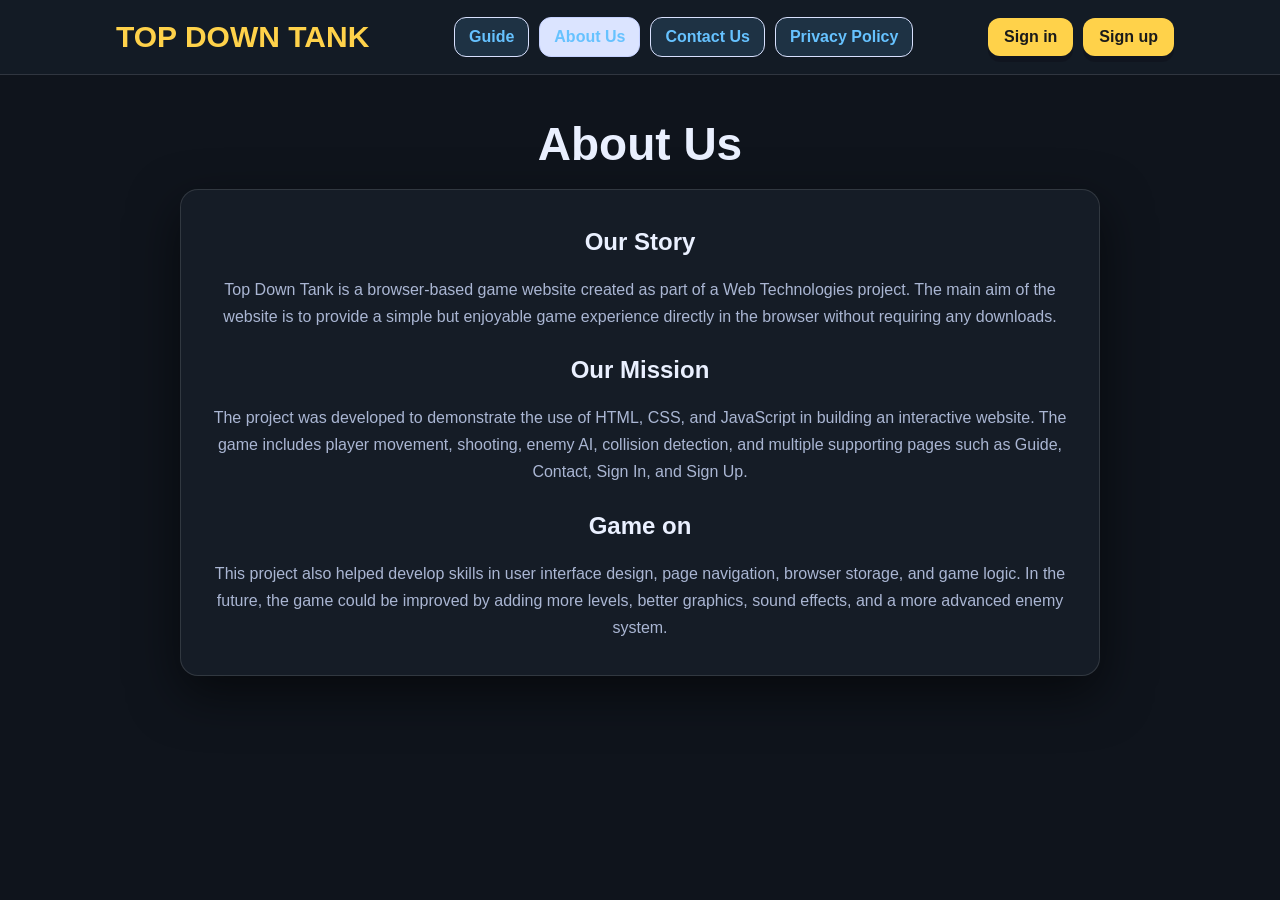
==== commit 005a5e5d: "Fix remaining merge conflicts in HTML files" ====
--- a/about.html
+++ b/about.html
@@ -1,4 +1,4 @@
-<<<<<<< HEAD
+
 <!doctype html>
 <html lang="en">
 <head>
@@ -60,67 +60,3 @@
 
 
 </body>
-=======
-<!doctype html>
-<html lang="en">
-<head>
-  <meta charset="utf-8" />
-  <meta name="viewport" content="width=device-width,initial-scale=1" />
-  <title>About Us</title>
-  <link rel="stylesheet" href="style.css" />
-</head>
-<body>
-
-<header class="header">
-  <div class="header-inner">
-    <a class="brand" href="index.html">TOP DOWN TANK</a>
-
-    <nav class="nav">
-      <a href="guide.html">Guide</a>
-      <a class="active" href="about.html">About Us</a>
-      <a href="contact.html">Contact Us</a>
-      <a href="privacy.html">Privacy Policy</a>
-    </nav>
-
-    <div class="auth">
-      <a class="pill" href="signin.html">Sign in</a>
-      <a class="pill" href="signup.html">Sign up</a>
-    </div>
-  </div>
-</header>
-
-<main class="main">
-  <div class="page">
-    <div class="page-title">About Us</div>
-
-    <div class="card" style="text-align:center;">
-      <h2>Our Story</h2>
-      <p style="color:var(--muted); line-height:1.7;">
-        Top Down Tank is a browser-based game website created as part of a Web Technologies project.
-         The main aim of the website is to provide a simple but enjoyable game experience 
-         directly in the browser without requiring any downloads.
-      </p>
-
-      <h2 style="margin-top:26px;">Our Mission</h2>
-      <p style="color:var(--muted); line-height:1.7;">
-        The project was developed to demonstrate the use of HTML, CSS, 
-        and JavaScript in building an interactive website. The game includes player movement,
-        shooting, enemy AI, collision detection, and multiple supporting pages such as 
-        Guide, Contact, Sign In, and Sign Up.
-      </p>
-
-      <h2 style="margin-top:26px;">Game on</h2>
-      <p style="color:var(--muted); line-height:1.7;">
-        This project also helped develop skills in user interface design, page navigation,
-        browser storage, and game logic. In the future, the game could be improved by adding 
-        more levels, better graphics, sound effects, and a more advanced enemy system.
-      </p>
-    </div>
-  </div>
-</main>
-
-
-
-</body>
->>>>>>> 3e8642cb1a393cddf0a16c55c34a64d73d4368b0
-</html>
--- a/style.css
+++ b/style.css
@@ -1,21 +1,20 @@
-<<<<<<< HEAD
 :root{
   /* Backgrounds */
-  --bg:#0f141c;          /* page background (dark like game) */
-  --card:#151c26;        /* cards/nav background */
-  --text:#eaf0ff;        /* main text */
-  --muted:#aab6d3;       /* muted text */
+  --bg:#0f141c;
+  --card:#151c26;
+  --text:#eaf0ff;
+  --muted:#aab6d3;
   --line:rgba(255,255,255,0.12);
   --shadow: 0 18px 50px rgba(0,0,0,0.55);
 
   /* Tabs (nav buttons) */
-  --tab:rgba(102,194,255,0.14);   /* blue glow */
-  --tabText:#66c2ff;              /* player blue */
+  --tab:rgba(102,194,255,0.14);
+  --tabText:#66c2ff;
   --tabHover:rgba(102,194,255,0.22);
 
   /* Buttons */
-  --btn:#ffd24a;        /* gold like bullets */
-  --btnText:#1a1a1a;    /* dark text on gold */
+  --btn:#ffd24a;
+  --btnText:#1a1a1a;
 
   --radius:18px;
 }
@@ -48,8 +47,8 @@
 .brand{
   font-size: 30px;
   font-weight: 900;
-  color: #ffd24a;          /* nice brand color */
-  text-decoration: none;   /* NOT link style */
+  color: #ffd24a;
+  text-decoration: none;
   padding: 6px 10px;
   border-radius: 12px;
 }
@@ -67,7 +66,7 @@
 }
 
 .nav a, .dropbtn{
-  text-decoration:none;  /* no underline */
+  text-decoration:none;
   color: var(--tabText);
   background: var(--tab);
   border: 1px solid #d9e1ff;
@@ -154,12 +153,12 @@
   padding: 12px;
   border-radius: 12px;
   border: 1px solid #ccc;
-  text-align: center; /* text centered inside input */
+  text-align: center;
 }
 
 .contact-card button {
   display: block;
-  margin: 20px auto 0 auto;   /* auto left & right = center */
+  margin: 20px auto 0 auto;
 }
 
 /* ---------- Game ---------- */
@@ -333,9 +332,7 @@
   flex-direction:column;
   gap: 12px;
   padding-top: 8px;
-  
-}
-
+}
 
 label{ font-weight: 900; }
 input, textarea{
@@ -343,7 +340,7 @@
   border-radius: 12px;
   border: 1px solid #cfd6e6;
   font-size: 16px;
-  background-color: #d6deea;;
+  background-color: #d6deea;
 }
 textarea{ min-height: 120px; resize: vertical; }
 
@@ -393,402 +390,5 @@
 
 /* Reduce spacing only for sign pages */
 .auth-card .row{
-  margin-bottom: 8px;   /* smaller than contact */
-=======
-:root{
-  /* Backgrounds */
-  --bg:#0f141c;          /* page background (dark like game) */
-  --card:#151c26;        /* cards/nav background */
-  --text:#eaf0ff;        /* main text */
-  --muted:#aab6d3;       /* muted text */
-  --line:rgba(255,255,255,0.12);
-  --shadow: 0 18px 50px rgba(0,0,0,0.55);
-
-  /* Tabs (nav buttons) */
-  --tab:rgba(102,194,255,0.14);   /* blue glow */
-  --tabText:#66c2ff;              /* player blue */
-  --tabHover:rgba(102,194,255,0.22);
-
-  /* Buttons */
-  --btn:#ffd24a;        /* gold like bullets */
-  --btnText:#1a1a1a;    /* dark text on gold */
-
-  --radius:18px;
-}
-
-*{ box-sizing:border-box; }
-body{
-  margin:0;
-  font-family: Arial, sans-serif;
-  background: var(--bg);
-  color: var(--text);
-}
-
-/* ---------- Header ---------- */
-.header{
-  background: rgba(21,28,38,0.95);
-  border-bottom: 1px solid var(--line);
-  backdrop-filter: blur(8px);
-}
-
-.header-inner{
-  max-width: 1100px;
-  margin: 0 auto;
-  padding: 14px 16px;
-  display:flex;
-  align-items:center;
-  gap: 14px;
-}
-
-/* Logo becomes a nice link */
-.brand{
-  font-size: 30px;
-  font-weight: 900;
-  color: #ffd24a;          /* nice brand color */
-  text-decoration: none;   /* NOT link style */
-  padding: 6px 10px;
-  border-radius: 12px;
-}
-.brand:hover{
-  background: var(--tabHover);
-}
-
-/* Nav tabs */
-.nav{
-  flex:1;
-  display:flex;
-  justify-content:center;
-  align-items:center;
-  gap: 10px;
-}
-
-.nav a, .dropbtn{
-  text-decoration:none;  /* no underline */
-  color: var(--tabText);
-  background: var(--tab);
-  border: 1px solid #d9e1ff;
-  padding: 10px 14px;
-  border-radius: 12px;
-  font-weight: 900;
-  font-size: 16px;
-  cursor:pointer;
-}
-
-.nav a:hover, .dropbtn:hover{
-  background: var(--tabHover);
-}
-
-.nav a.active{
-  background:#dbe4ff;
-  border-color:#c6d2ff;
-}
-
-/* Right auth buttons */
-.auth{ display:flex; gap: 10px; }
-.auth a{
-  text-decoration:none;
-}
-.pill{
-  background: var(--btn);
-  color: var(--btnText);
-  padding: 10px 16px;
-  border-radius: 12px;
-  font-weight: 900;
-  box-shadow: 0 6px 0 rgba(0,0,0,0.18);
-}
-.pill:hover{ opacity: 0.92; }
-
-/* ---------- Main Layout ---------- */
-.main{
-  max-width: 1100px;
-  margin: 0 auto;
-  padding: 22px 16px 60px;
-}
-
-/* “Wireframe style” pages */
-.page{
-  display:flex;
-  flex-direction:column;
-  align-items:center;
-  gap: 18px;
-}
-
-.page-title{
-  font-size: 46px;
-  font-weight: 900;
-  margin: 20px 0 0;
-  text-align:center;
-}
-
-.card{
-  width: min(920px, 96vw);
-  background: var(--card);
-  border: 1px solid var(--line);
-  border-radius: var(--radius);
-  box-shadow: var(--shadow);
-  padding: 18px;
-}
-
-/* Each form row */
-.contact-card .row {
-  display: flex;
-  flex-direction: column;
-  align-items: flex-start;
-  margin-bottom: 18px;
-}
-
-/* Label style */
-.contact-card label {
-  font-weight: bold;
-  margin-bottom: 6px;
-}
-
-/* Input and textarea */
-.contact-card input,
-.contact-card textarea {
-  width: 100%;
-  padding: 12px;
-  border-radius: 12px;
-  border: 1px solid #ccc;
-  text-align: center; /* text centered inside input */
-}
-
-.contact-card button {
-  display: block;
-  margin: 20px auto 0 auto;   /* auto left & right = center */
-}
-
-/* ---------- Game ---------- */
-.game-card{
-  width: min(920px, 96vw);
-  margin: 0 auto;
-  padding: 18px;
-}
-
-.game-frame{
-  width: min(800px, 100%);
-  margin: 0 auto;
-  background:#fff;
-  border: 2px solid #222;
-  border-radius: 18px;
-  padding: 14px;
-}
-
-.game-area{
-  position:relative;
-  border: 2px solid #222;
-  border-radius: 14px;
-  overflow:hidden;
-  background:#0b1018;
-}
-
-canvas{
-  width:100%;
-  height:auto;
-  display:block;
-  image-rendering: pixelated;
-}
-
-/* Start menu overlay */
-.overlay{
-  position:absolute;
-  inset:0;
-  display:grid;
-  place-items:center;
-  background: rgba(0,0,0,0.55);
-}
-.hidden{ display:none; }
-
-.overlay-box{
-  width: min(420px, 92%);
-  background: rgba(20,25,34,0.92);
-  border: 1px solid rgba(255,255,255,0.15);
-  border-radius: 16px;
-  padding: 16px;
-  text-align:center;
-  color:#fff;
-}
-
-.overlay-title{
-  font-size: 26px;
-  font-weight: 900;
-  letter-spacing: 1px;
-}
-.overlay-sub{
-  margin-top: 6px;
-  margin-bottom: 12px;
-  color: rgba(255,255,255,0.75);
-  font-size: 13px;
-}
-
-.bigbtn{
-  width: 100%;
-  padding: 12px 12px;
-  border-radius: 12px;
-  font-weight: 900;
-  border: 1px solid rgba(255,255,255,0.16);
-  cursor:pointer;
-  margin: 6px 0;
-  color:#fff;
-  background: rgba(255,210,74,0.18);
-}
-.bigbtn:hover{ background: rgba(255,210,74,0.24); }
-
-.bigbtn.gray{
-  background: rgba(255,255,255,0.10);
-}
-.bigbtn.gray:hover{ background: rgba(255,255,255,0.14); }
-
-.overlay-hint{
-  margin-top: 10px;
-  font-size: 12px;
-  color: rgba(255,255,255,0.75);
-}
-
-/* Info panel under game */
-.info-card{
-  width: min(920px, 96vw);
-  margin: 14px auto 0;
-  background: var(--card);
-  color: #e8f1ff;
-}
-
-.info-top{
-  display:flex;
-  justify-content:space-between;
-  align-items:center;
-  gap: 10px;
-  flex-wrap: wrap;
-  margin-bottom: 10px;
-}
-
-.badge{
-  background:#111;
-  color:#fff;
-  padding: 8px 12px;
-  border-radius: 999px;
-  font-weight: 900;
-  font-size: 13px;
-}
-
-.info-grid{
-  display:grid;
-  grid-template-columns: 1fr 1fr;
-  gap: 12px;
-}
-
-.mini{
-  border: 1px solid var(--line);
-  border-radius: 14px;
-  padding: 12px;
-  background: var(--line);
-}
-
-.mini h3{
-  margin: 0 0 10px;
-  font-size: 16px;
-}
-
-.line{
-  margin: 6px 0;
-  color: var(--muted);
-  font-size: 14px;
-}
-
-.line b{
-  color:#66c2ff;
-  font-weight:900;
-}
-
-.stat{
-  margin: 7px 0;
-  font-size: 14px;
-}
-
-.btn-row{
-  margin-top: 10px;
-  display:flex;
-  gap: 10px;
-  flex-wrap: wrap;
-}
-.smallbtn{
-  padding: 10px 14px;
-  border-radius: 12px;
-  border: 1px solid #cfd6e6;
-  background:#fff;
-  font-weight: 900;
-  cursor:pointer;
-}
-.smallbtn:hover{ background:#f4f6ff; }
-
-/* ---------- Forms (Contact / Sign in / Sign up) ---------- */
-.form{
-  width: min(520px, 92vw);
-  margin: 0 auto;
-  display:flex;
-  flex-direction:column;
-  gap: 12px;
-  padding-top: 8px;
-  
-}
-
-
-label{ font-weight: 900; }
-input, textarea{
-  padding: 12px;
-  border-radius: 12px;
-  border: 1px solid #cfd6e6;
-  font-size: 16px;
-  background-color: #d6deea;;
-}
-textarea{ min-height: 120px; resize: vertical; }
-
-.form-actions{
-  display:flex;
-  gap: 12px;
-  flex-wrap: wrap;
-  align-items:center;
-}
-
-.primary{
-  background:#fff;
-  color:black;
-  border:none;
-  padding: 12px 16px;
-  border-radius: 12px;
-  font-weight: 900;
-  cursor:pointer;
-}
-
-.primary:hover{ opacity: 0.92; }
-
-.link{
-  color:#2346d9;
-  font-weight: 900;
-  text-decoration:none;
-}
-.link:hover{ text-decoration: underline; }
-
-/* Mobile */
-@media (max-width: 750px){
-  .nav{ flex-wrap: wrap; justify-content:flex-start; }
-  .brand{ font-size: 26px; }
-  .page-title{ font-size: 36px; }
-  .info-grid{ grid-template-columns: 1fr; }
-}
-
-.page .form-actions{
-  display: block !important;
-  text-align: center;
-}
-
-.page .primary{
-  display: block;
-  margin: 0 auto 12px auto;
-}
-
-/* Reduce spacing only for sign pages */
-.auth-card .row{
-  margin-bottom: 8px;   /* smaller than contact */
->>>>>>> 3e8642cb1a393cddf0a16c55c34a64d73d4368b0
+  margin-bottom: 8px;
 }
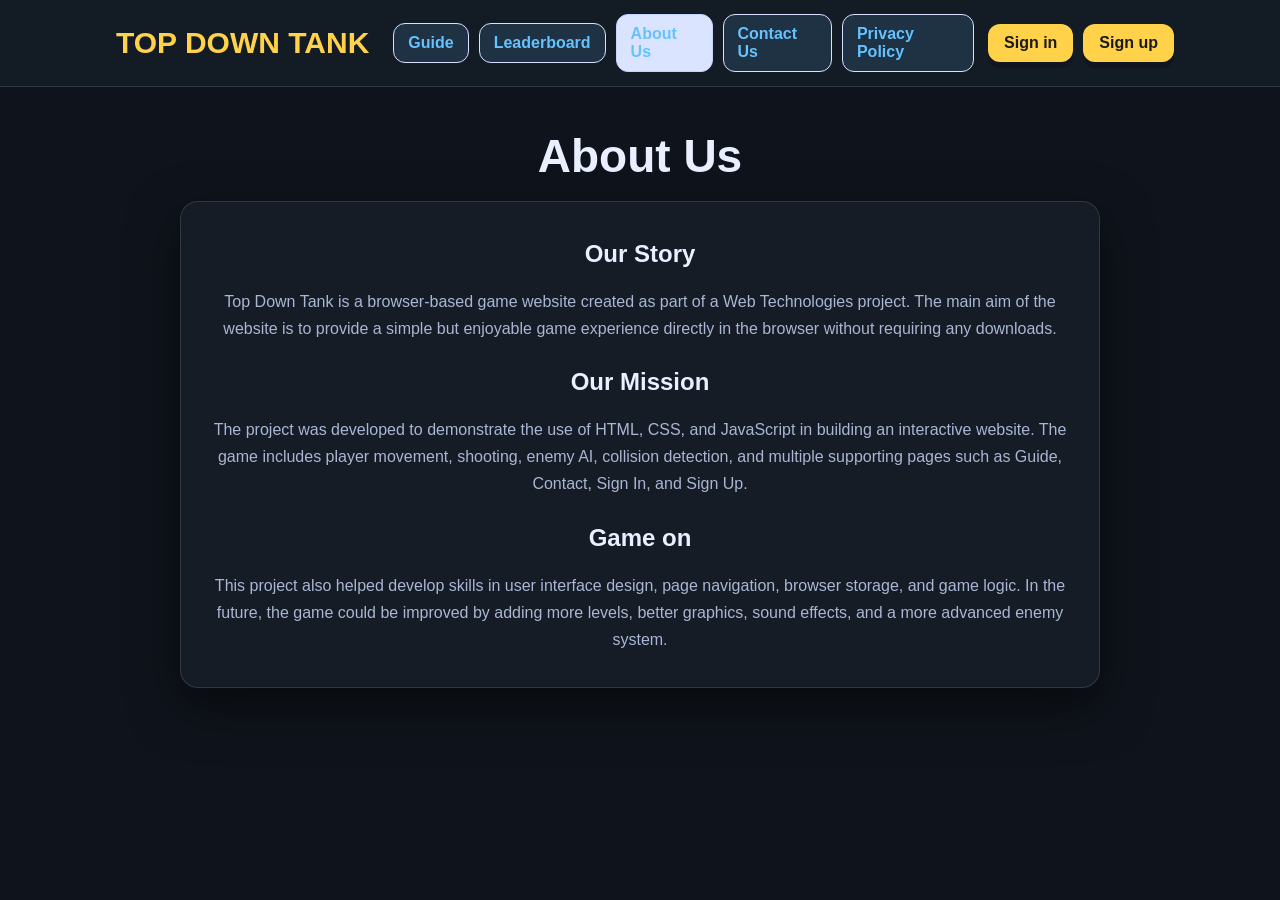
==== commit aec7ec5b: "Add leaderboard with saved high scores" ====
--- a/about.html
+++ b/about.html
@@ -15,6 +15,7 @@
 
     <nav class="nav">
       <a href="guide.html">Guide</a>
+      <a href="leaderboard.html">Leaderboard</a>
       <a class="active" href="about.html">About Us</a>
       <a href="contact.html">Contact Us</a>
       <a href="privacy.html">Privacy Policy</a>
@@ -60,3 +61,4 @@
 
 
 </body>
+</html>
--- a/style.css
+++ b/style.css
@@ -171,7 +171,7 @@
 .game-frame{
   width: min(800px, 100%);
   margin: 0 auto;
-  background:#fff;
+  background: rgba(255, 210, 74, 0.18);
   border: 2px solid #222;
   border-radius: 18px;
   padding: 14px;
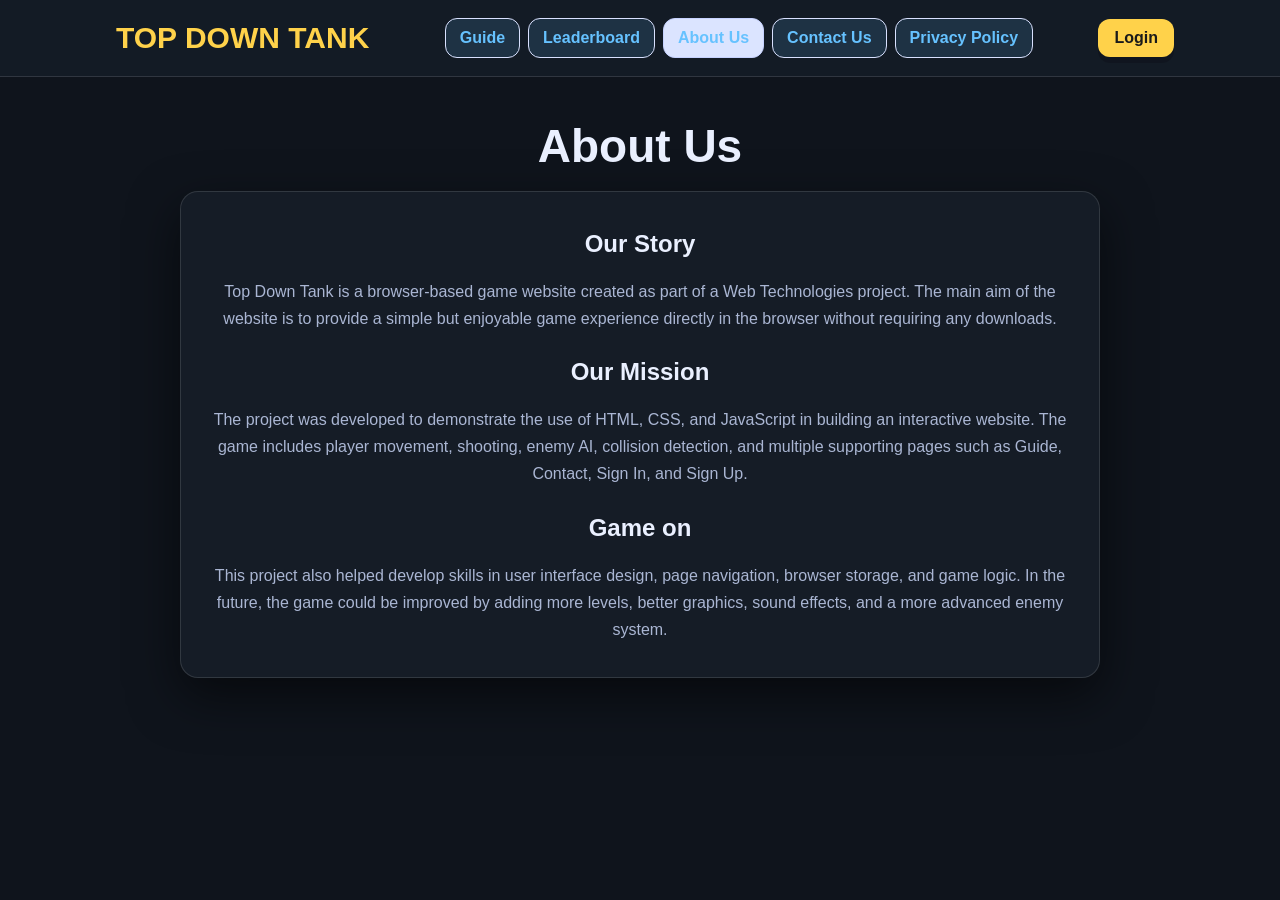
==== commit ae187de8: "Add profile feature and navbar update" ====
--- a/about.html
+++ b/about.html
@@ -21,9 +21,8 @@
       <a href="privacy.html">Privacy Policy</a>
     </nav>
 
-    <div class="auth">
-      <a class="pill" href="signin.html">Sign in</a>
-      <a class="pill" href="signup.html">Sign up</a>
+    <div class="auth" id="authArea">
+      <a class="pill" href="signin.html">Login</a>
     </div>
   </div>
 </header>
@@ -59,6 +58,6 @@
 </main>
 
 
-
+<script src="app.js"></script>
 </body>
 </html>
--- a/style.css
+++ b/style.css
@@ -37,9 +37,10 @@
 .header-inner{
   max-width: 1100px;
   margin: 0 auto;
-  padding: 14px 16px;
-  display:flex;
-  align-items:center;
+  padding: 15px 16px;
+  display:flex;
+  align-items:center;
+  justify-content: space-between;
   gap: 14px;
 }
 
@@ -51,6 +52,7 @@
   text-decoration: none;
   padding: 6px 10px;
   border-radius: 12px;
+  white-space: nowrap;
 }
 .brand:hover{
   background: var(--tabHover);
@@ -62,7 +64,11 @@
   display:flex;
   justify-content:center;
   align-items:center;
-  gap: 10px;
+  gap: 8px;
+}
+
+.nav a {
+  white-space: nowrap;
 }
 
 .nav a, .dropbtn{
@@ -391,4 +397,24 @@
 /* Reduce spacing only for sign pages */
 .auth-card .row{
   margin-bottom: 8px;
+}
+
+/* For profile page*/
+
+.profile-mini{
+  display:flex;
+  align-items:center;
+  gap:10px;
+}
+
+.avatar{
+  width:42px;
+  height:42px;
+  border-radius:50%;
+  background:#ffd24a;
+  color:#111;
+  display:grid;
+  place-items:center;
+  font-weight:900;
+  border:2px solid rgba(255,255,255,0.25);
 }
